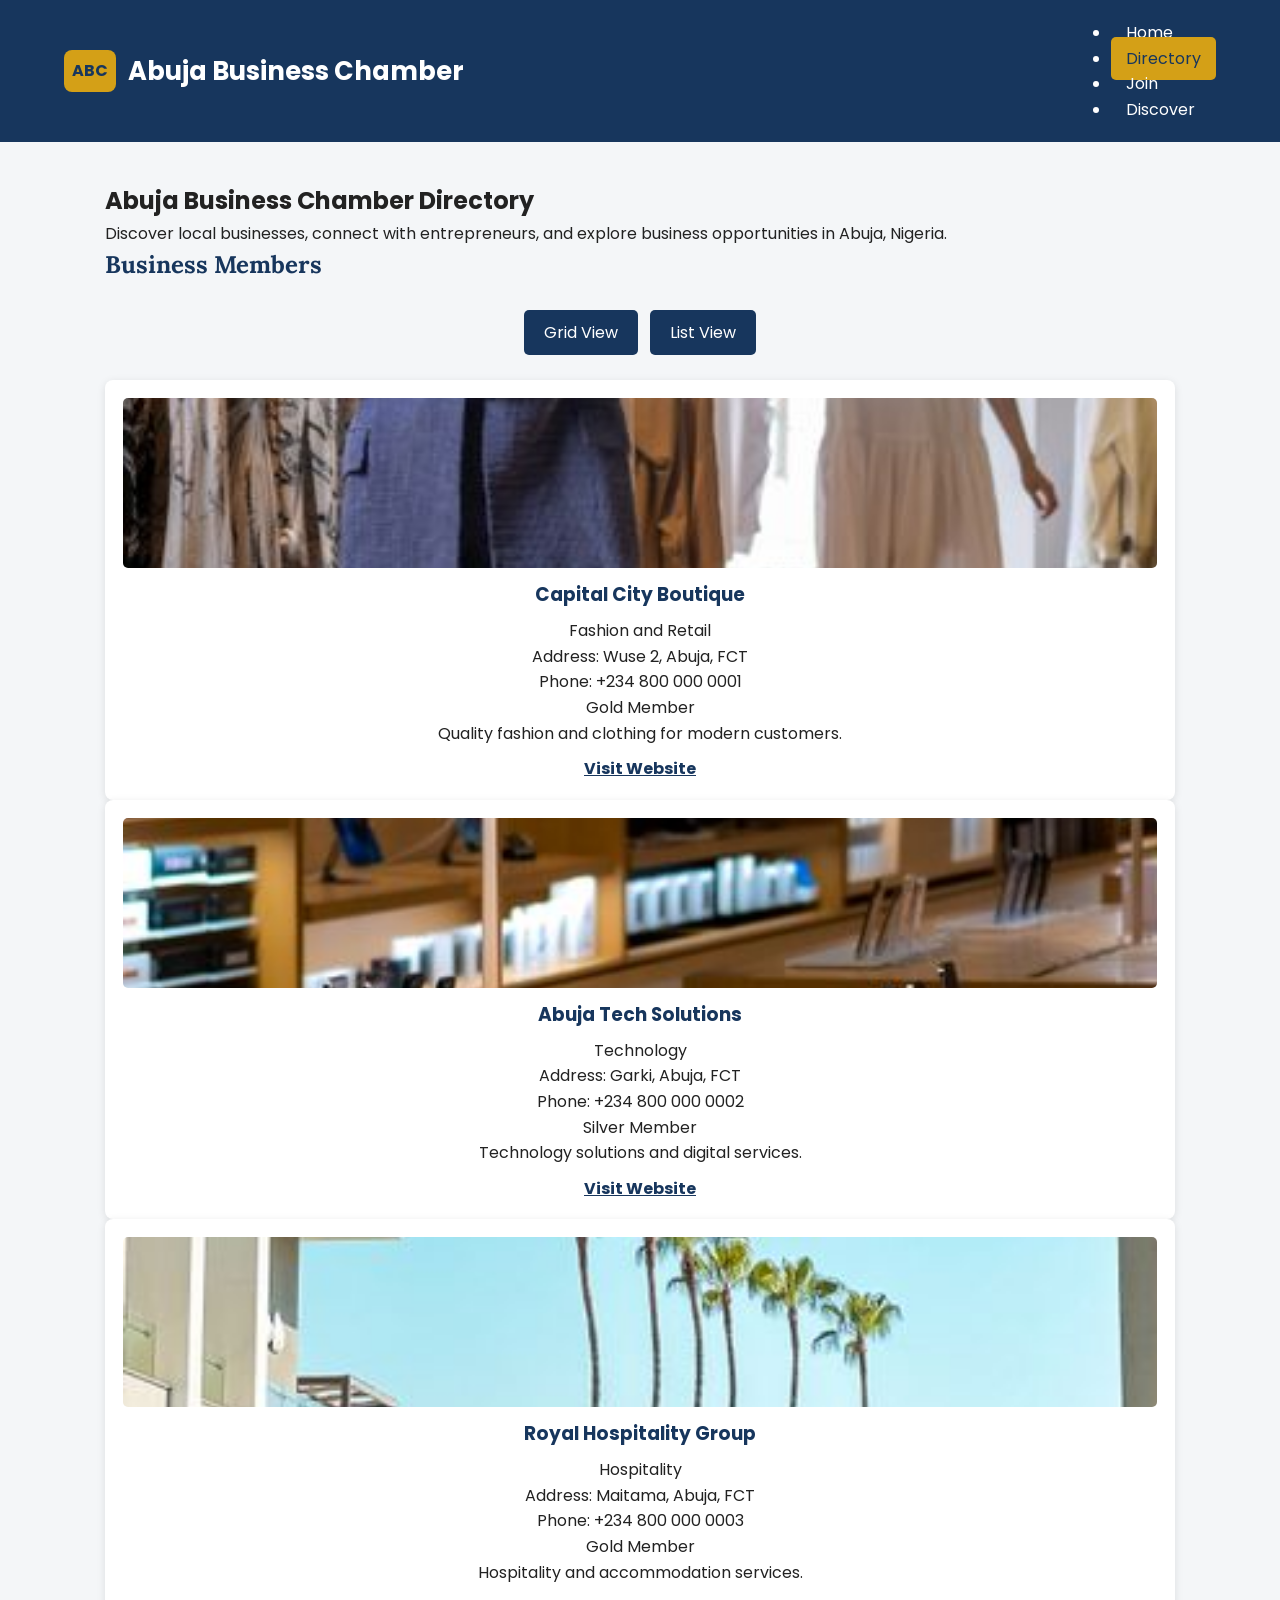
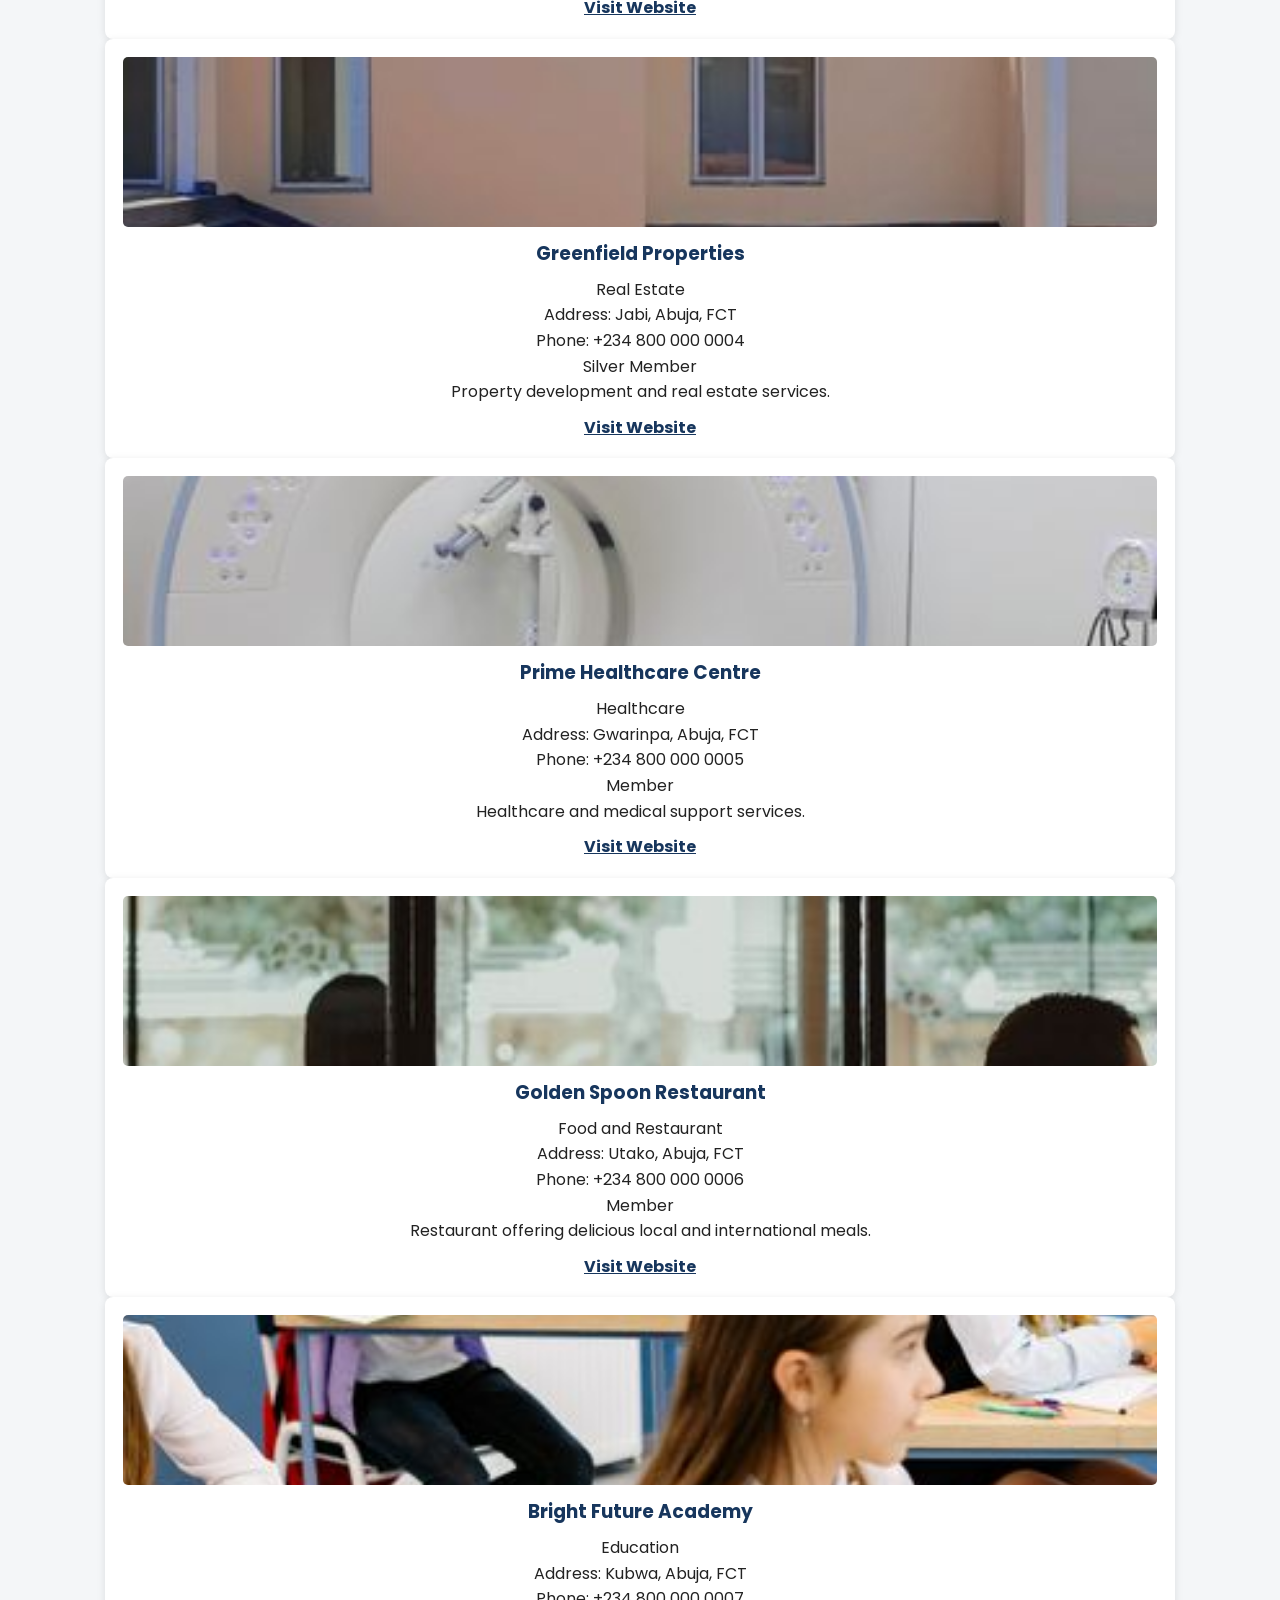
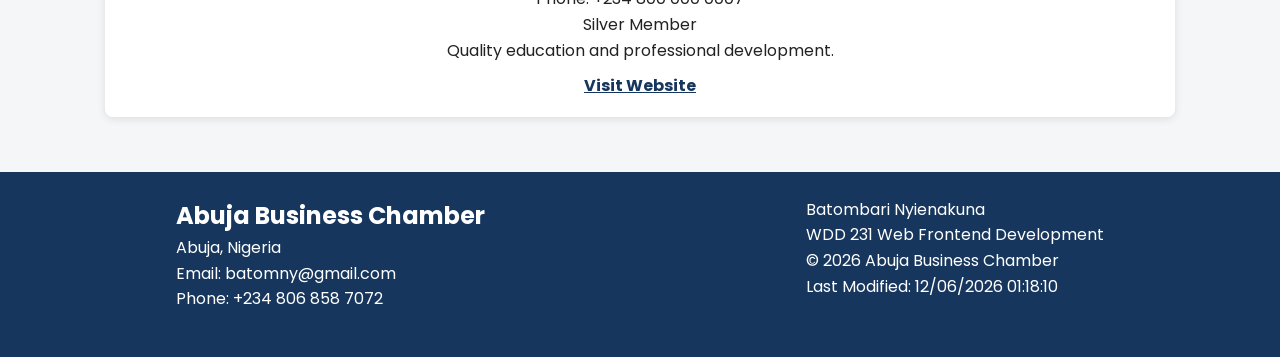
==== chamber/directory.html @ 3b5876cb "html changes" ====
<!DOCTYPE html>
<html lang="en">
<head>
    <meta charset="UTF-8">
    <meta name="viewport" content="width=device-width, initial-scale=1.0">

    <title>Abuja Business Chamber | Business Directory</title>

    <meta name="description" content="Explore the Abuja Business Chamber directory and discover businesses, services, and opportunities in Abuja, Nigeria.">

    <meta name="author" content="Batombari Nyienakuna">

    <!-- Open Graph Metadata -->
    <meta property="og:title" content="Abuja Business Chamber Directory">
    <meta property="og:description" content="Discover businesses and services in Abuja, Nigeria.">
    <meta property="og:image" content="https://batombariSystems.github.io/wdd231/chamber/images/business1.jpg">
    <meta property="og:url" content="https://batombariSystems.github.io/wdd231/chamber/directory.html">
    <meta property="og:type" content="website">

    <!-- Favicon -->
    <link rel="icon" href="images/favicon.svg" type="image/svg+xml">

    <!-- Google Fonts -->
    <link rel="preconnect" href="https://fonts.googleapis.com">
    <link rel="preconnect" href="https://fonts.gstatic.com" crossorigin>
    <link href="https://fonts.googleapis.com/css2?family=Lora:wght@400;600;700&family=Poppins:wght@400;500;600;700&display=swap" rel="stylesheet">

    <!-- CSS Files -->
    <link rel="stylesheet" href="styles/normalize.css">
    <link rel="stylesheet" href="styles/small.css">
    <link rel="stylesheet" href="styles/larger.css">

    <!-- JavaScript -->
    <script src="scripts/directory.js" defer></script>
</head>

<body>

    <header>
        <div class="logo">
            <div class="logo-mark">ABC</div>
            <p>Abuja Business Chamber</p>
        </div>

        <button id="menu-button"
                type="button"
                aria-label="Open navigation menu"
                aria-expanded="false">
            ☰
        </button>

        <nav id="navigation">
            <ul>
                <li><a href="index.html">Home</a></li>
                <li><a href="directory.html" class="active">Directory</a></li>
                <li><a href="join.html">Join</a></li>
                <li><a href="discover.html">Discover</a></li>
            </ul>
        </nav>
    </header>

    <main>

        <!-- Page Heading -->
        <section class="page-heading">
            <h1>Abuja Business Chamber Directory</h1>
            <p>
                Discover local businesses, connect with entrepreneurs,
                and explore business opportunities in Abuja, Nigeria.
            </p>
        </section>

        <!-- Business Directory Section -->
        <section class="directory-section">

            <h2>Business Members</h2>

            <div class="view-buttons">
                <button id="grid-button" type="button" aria-label="Display businesses in grid view">
                    Grid View
                </button>

                <button id="list-button" type="button" aria-label="Display businesses in list view">
                    List View
                </button>
            </div>

            <!-- JavaScript will display business member cards here -->
            <div id="members" class="members-grid"></div>

        </section>

    </main>

    <footer>

        <div class="footer-contact">
            <h2>Abuja Business Chamber</h2>
            <p>Abuja, Nigeria</p>
            <p>Email: batomny@gmail.com</p>
            <p>Phone: +234 806 858 7072</p>
        </div>

        <div class="footer-project">
            <p>Batombari Nyienakuna</p>
            <p>WDD 231 Web Frontend Development</p>
            <p>&copy; <span id="currentyear"></span> Abuja Business Chamber</p>
            <p>Last Modified: <span id="lastmodified"></span></p>
        </div>

    </footer>

</body>
</html>
---- chamber/styles/small.css ----
:root {
    --primary-color: #17365D;
    --secondary-color: #D4A017;
    --background-color: #F4F6F8;
    --text-color: #222222;
}

body {
    font-family: poppins, sans-serif;
    background-color: var(--background-color);
    color: var(--text-color);
    line-height: 1.6;
}

/* Header */
header {
    background-color: var(--primary-color);
    color: white;
    padding: 15px;
}

.logo {
    display: flex;
    align-items: center;
    gap: 12px;
}

.logo-mark {
    background-color: var(--secondary-color);
    color: var(--primary-color);
    font-weight: bold;
    padding: 8px;
    border-radius: 8px;
}

.logo p {
    font-size: 1.2rem;
    font-weight: bold;
}

#menu-button {
    display: block;
    margin: 15px 0 0 auto;
    padding: 8px 14px;
    background: var(--secondary-color);
    border: none;
    cursor: pointer;
    font-size: 1.3rem;
}

nav {
    display: none;
    flex-direction: column;
    gap: 10px;
    margin-top: 15px;
}

nav.show {
    display: flex;
}

nav a {
    color: white;
    text-decoration: none;
    padding: 10px;
}

nav a:hover,
nav a.active {
    background-color: var(--secondary-color);
    color: var(--primary-color);
}

/* Main content */
main {
    max-width: 1100px;
    margin: 25px auto;
    padding: 15px;
}

main h2 {
    color: var(--primary-color);
    margin-bottom: 10px;
    font-family: lora, serif;
}

.view-buttons {
    display: flex;
    justify-content: center;
    gap: 12px;
    margin: 25px 0;
}

.view-buttons button {
    background: var(--primary-color);
    color: white;
    padding: 10px 20px;
    border: none;
    border-radius: 5px;
    cursor: pointer;
}

.view-buttons button:hover {
    background: var(--secondary-color);
    color: var(--primary-color);
}

/* Grid */
.grid-view {
    display: grid;
    grid-template-columns: 1fr;
    gap: 20px;
}

/* Business cards */
.member-card {
    background: white;
    padding: 18px;
    border-radius: 8px;
    box-shadow: 0 2px 8px rgba(0,0,0,0.1);
    text-align: center;
}

.member-card img {
    width: 100%;
    height: 170px;
    object-fit: cover;
    margin-bottom: 12px;
    border-radius: 5px;
}

.member-card h3 {
    color: var(--primary-color);
    margin-bottom: 8px;
}

.member-card a {
    display: inline-block;
    margin-top: 10px;
    color: var(--primary-color);
    font-weight: bold;
}

/* List view */
.list-view {
    display: flex;
    flex-direction: column;
    gap: 12px;
}

.list-view .member-card {
    text-align: left;
    box-shadow: none;
    border-bottom: 1px solid #ccc;
}

.list-view .member-card img {
    display: none;
}

/* Footer */
footer {
    background-color: var(--primary-color);
    color: white;
    padding: 25px 15px;
    text-align: center;
    margin-top: 40px;
}

footer h3 {
    color: var(--secondary-color);
    margin-bottom: 10px;
}

footer div {
    margin-bottom: 20px;
}
---- chamber/styles/larger.css ----
@media screen and (min-width: 700px) {

    header {
        display: flex;
        justify-content: space-between;
        align-items: center;
        padding: 20px 5%;
    }

    .logo {
        align-items: center;
    }

    .logo p {
        font-size: 1.6rem;
    }

    #menu-button {
        display: none;
    }

    nav {
        display: flex;
        flex-direction: row;
        align-items: center;
        gap: 15px;
        margin: 0;
    }

    nav a {
        padding: 10px 15px;
        border-radius: 5px;
    }

    .grid-view {
        grid-template-columns: repeat(3, 1fr);
    }

    .list-view .member-card {
        display: grid;
        grid-template-columns: 1fr 2fr;
        align-items: center;
        gap: 15px;
    }

    .list-view .member-card img {
        display: block;
        width: 120px;
        height: 100px;
    }

    footer {
        display: flex;
        justify-content: space-around;
        text-align: left;
    }
}
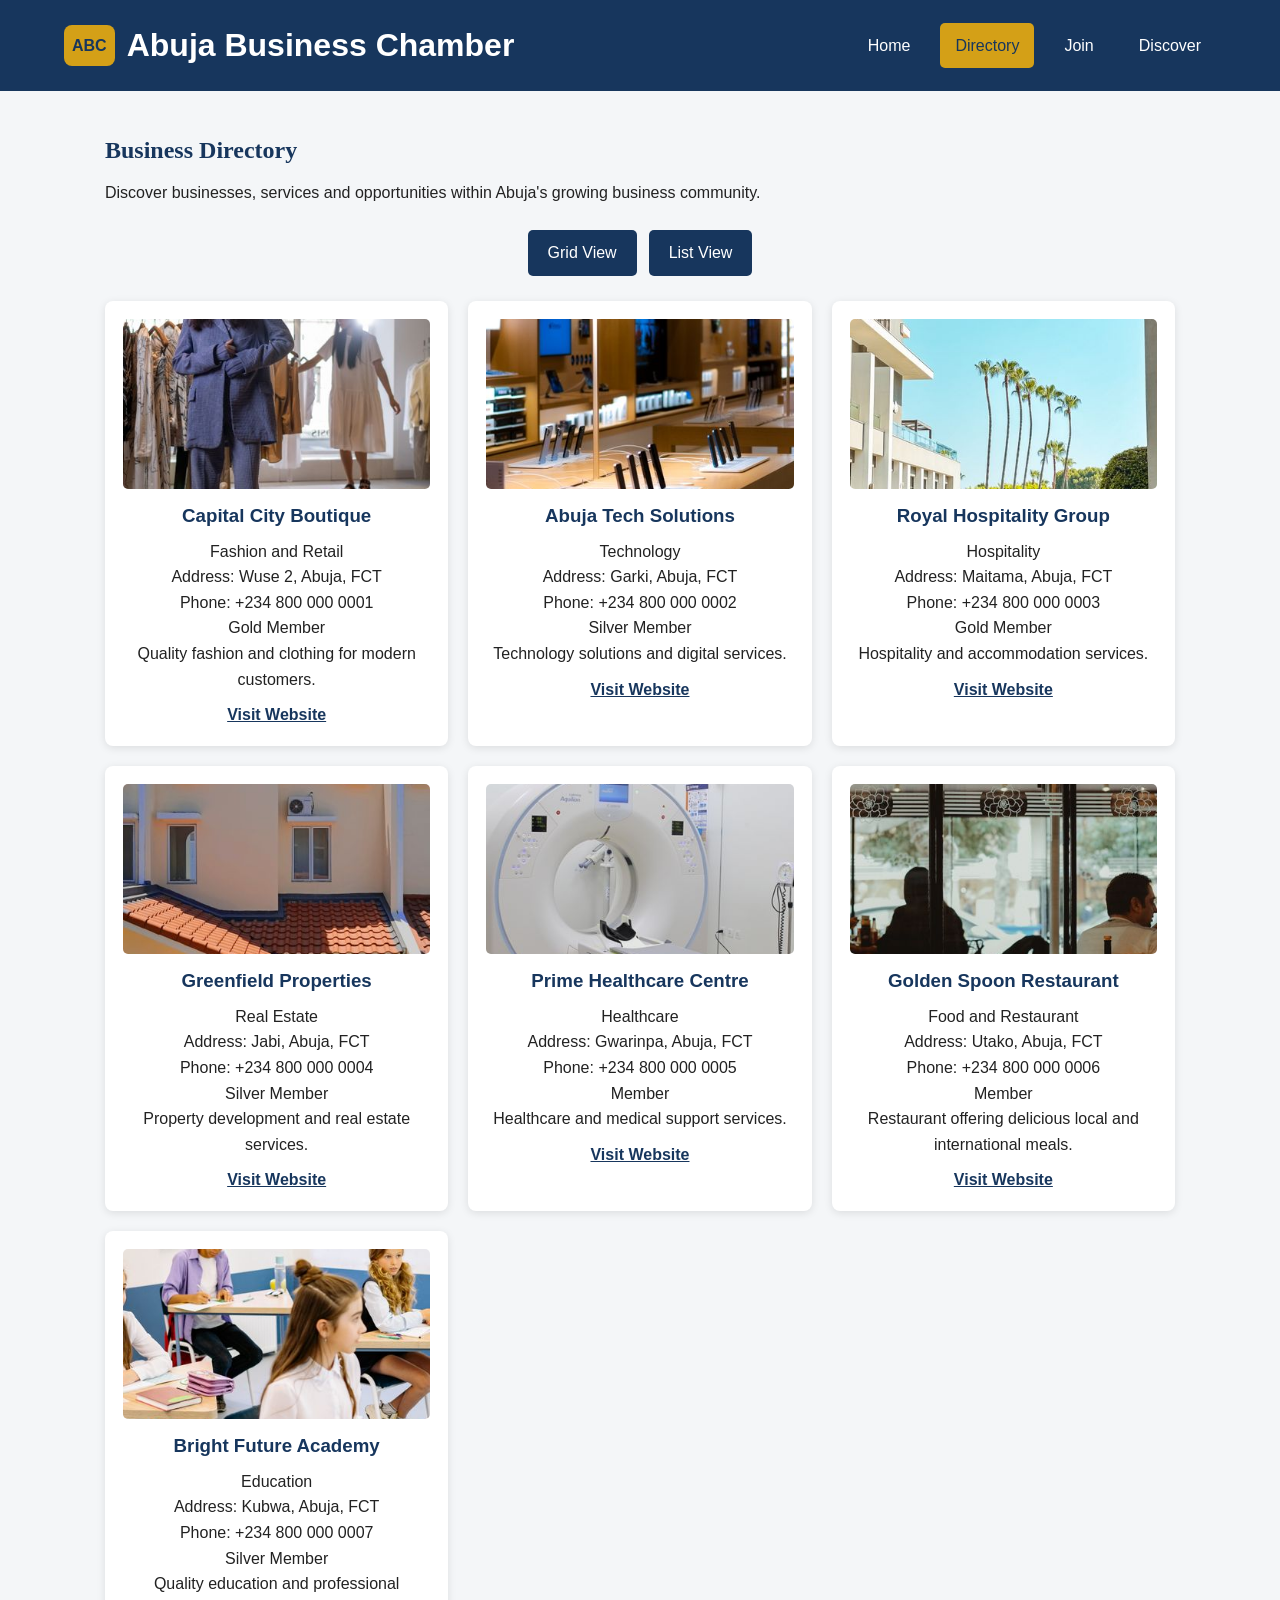
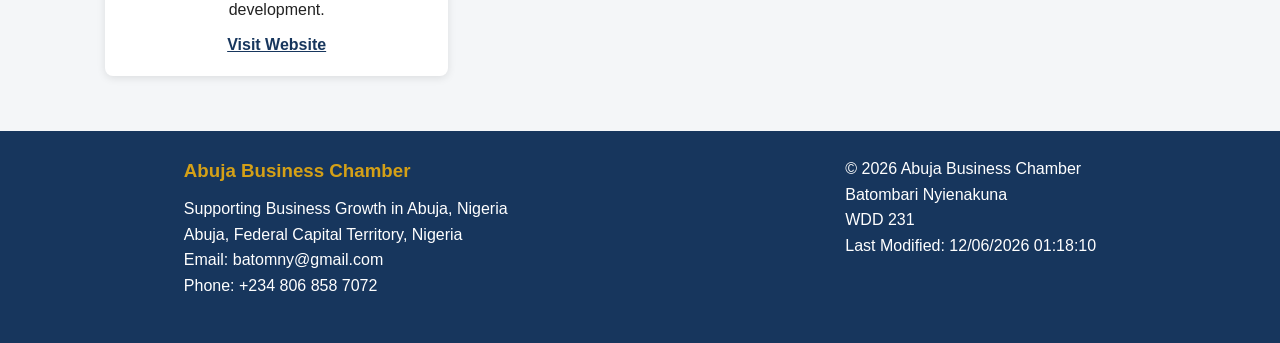
==== commit 85de8f3c: "html" ====
--- a/chamber/directory.html
+++ b/chamber/directory.html
@@ -4,26 +4,21 @@
     <meta charset="UTF-8">
     <meta name="viewport" content="width=device-width, initial-scale=1.0">
 
-    <title>Abuja Business Chamber | Business Directory</title>
-
-    <meta name="description" content="Explore the Abuja Business Chamber directory and discover businesses, services, and opportunities in Abuja, Nigeria.">
+    <meta name="description" content="Explore the Abuja Business Chamber directory. Discover local businesses, services, networking opportunities and business resources in Abuja, Nigeria.">
 
     <meta name="author" content="Batombari Nyienakuna">
 
-    <!-- Open Graph Metadata -->
-    <meta property="og:title" content="Abuja Business Chamber Directory">
-    <meta property="og:description" content="Discover businesses and services in Abuja, Nigeria.">
-    <meta property="og:image" content="https://batombariSystems.github.io/wdd231/chamber/images/business1.jpg">
+    <!-- Social Media Open Graph Metadata -->
+    <meta property="og:title" content="Abuja Business Chamber | Business Directory">
+    <meta property="og:description" content="Discover businesses, services and networking opportunities in Abuja, Nigeria.">
+    <meta property="og:image" content="https://batombariSystems.github.io/wdd231/chamber/images/logo.png">
     <meta property="og:url" content="https://batombariSystems.github.io/wdd231/chamber/directory.html">
     <meta property="og:type" content="website">
 
+    <title>Business Directory | Abuja Business Chamber</title>
+
     <!-- Favicon -->
     <link rel="icon" href="images/favicon.svg" type="image/svg+xml">
-
-    <!-- Google Fonts -->
-    <link rel="preconnect" href="https://fonts.googleapis.com">
-    <link rel="preconnect" href="https://fonts.gstatic.com" crossorigin>
-    <link href="https://fonts.googleapis.com/css2?family=Lora:wght@400;600;700&family=Poppins:wght@400;500;600;700&display=swap" rel="stylesheet">
 
     <!-- CSS Files -->
     <link rel="stylesheet" href="styles/normalize.css">
@@ -36,76 +31,113 @@
 
 <body>
 
+    <!-- Header -->
     <header>
+
         <div class="logo">
             <div class="logo-mark">ABC</div>
-            <p>Abuja Business Chamber</p>
+
+            <h1>Abuja Business Chamber</h1>
         </div>
 
-        <button id="menu-button"
-                type="button"
-                aria-label="Open navigation menu"
-                aria-expanded="false">
+        <!-- Mobile Navigation Button -->
+        <button
+            id="menu-button"
+            aria-label="Open navigation menu"
+            aria-expanded="false">
             ☰
         </button>
 
+        <!-- Main Navigation -->
         <nav id="navigation">
-            <ul>
-                <li><a href="index.html">Home</a></li>
-                <li><a href="directory.html" class="active">Directory</a></li>
-                <li><a href="join.html">Join</a></li>
-                <li><a href="discover.html">Discover</a></li>
-            </ul>
+
+            <a href="index.html">Home</a>
+
+            <a href="directory.html" class="active" aria-current="page">
+                Directory
+            </a>
+
+            <a href="join.html">Join</a>
+
+            <a href="discover.html">Discover</a>
+
         </nav>
+
     </header>
 
+    <!-- Main Content -->
     <main>
 
-        <!-- Page Heading -->
         <section class="page-heading">
-            <h1>Abuja Business Chamber Directory</h1>
+
+            <h2>Business Directory</h2>
+
             <p>
-                Discover local businesses, connect with entrepreneurs,
-                and explore business opportunities in Abuja, Nigeria.
+                Discover businesses, services and opportunities
+                within Abuja's growing business community.
             </p>
+
         </section>
 
-        <!-- Business Directory Section -->
+        <!-- View Selection -->
         <section class="directory-section">
 
-            <h2>Business Members</h2>
+            <div class="view-buttons">
 
-            <div class="view-buttons">
-                <button id="grid-button" type="button" aria-label="Display businesses in grid view">
+                <button id="grid-button" type="button">
                     Grid View
                 </button>
 
-                <button id="list-button" type="button" aria-label="Display businesses in list view">
+                <button id="list-button" type="button">
                     List View
                 </button>
+
             </div>
 
-            <!-- JavaScript will display business member cards here -->
-            <div id="members" class="members-grid"></div>
+            <!-- Business Members Loaded from JSON -->
+            <section id="members" class="grid-view" aria-label="Chamber business members">
+
+                <p>Loading business members...</p>
+
+            </section>
 
         </section>
 
     </main>
 
+    <!-- Footer -->
     <footer>
 
         <div class="footer-contact">
-            <h2>Abuja Business Chamber</h2>
-            <p>Abuja, Nigeria</p>
+
+            <h3>Abuja Business Chamber</h3>
+
+            <p>Supporting Business Growth in Abuja, Nigeria</p>
+
+            <p>Abuja, Federal Capital Territory, Nigeria</p>
+
             <p>Email: batomny@gmail.com</p>
+
             <p>Phone: +234 806 858 7072</p>
+
         </div>
 
-        <div class="footer-project">
+        <div class="footer-development">
+
+            <p>
+                &copy; <span id="currentyear"></span>
+                Abuja Business Chamber
+            </p>
+
             <p>Batombari Nyienakuna</p>
-            <p>WDD 231 Web Frontend Development</p>
-            <p>&copy; <span id="currentyear"></span> Abuja Business Chamber</p>
-            <p>Last Modified: <span id="lastmodified"></span></p>
+
+            <p>WDD 231</p>
+
+            <p>
+                Last Modified:
+                <span id="lastmodified"></span>
+            </p>
+
         </div>
 
     </footer>
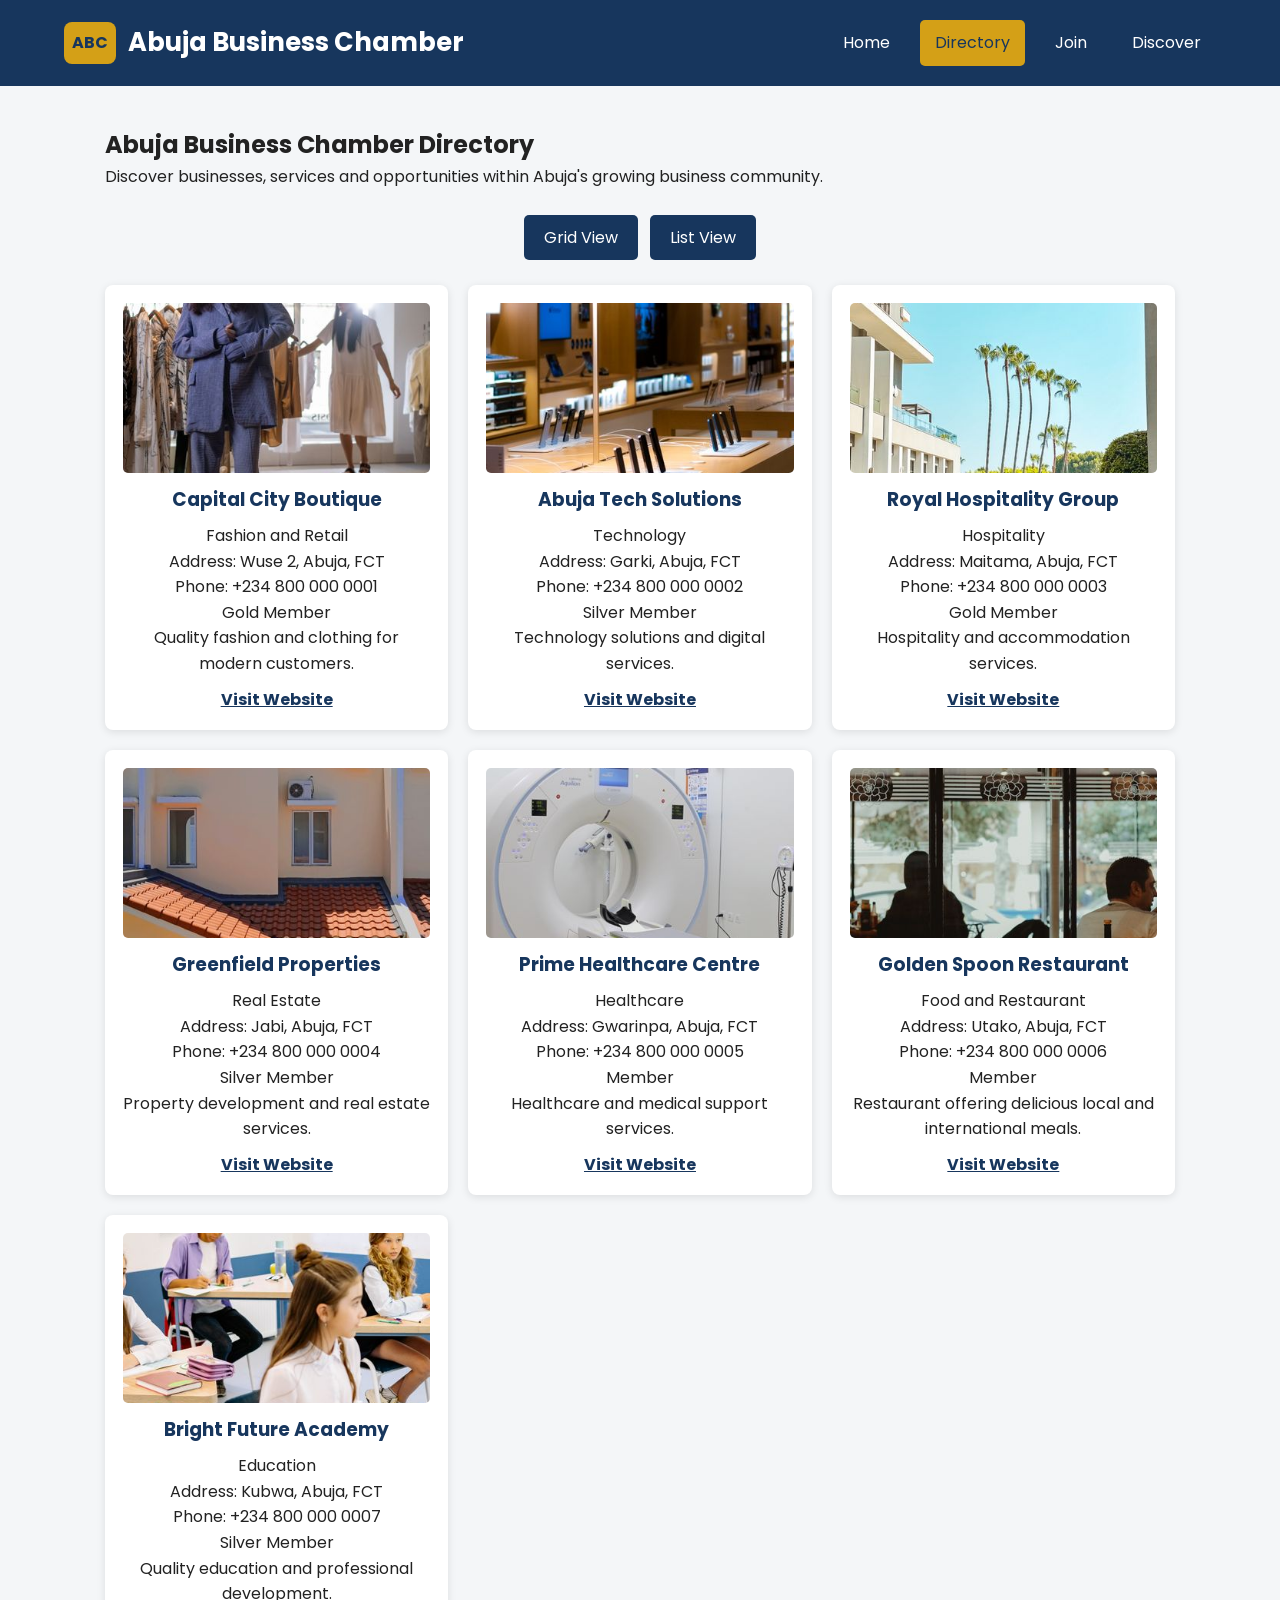
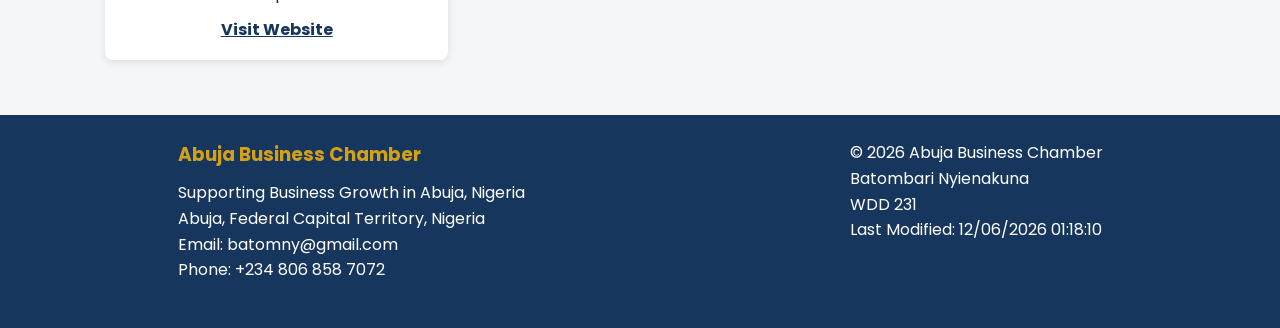
==== commit 01bc1280: "html" ====
--- a/chamber/directory.html
+++ b/chamber/directory.html
@@ -6,19 +6,25 @@
 
     <meta name="description" content="Explore the Abuja Business Chamber directory. Discover local businesses, services, networking opportunities and business resources in Abuja, Nigeria.">
 
-    <meta name="author" content="Batombari Nyienakuna">
+    <meta name="author" content="Your Full Name">
 
-    <!-- Social Media Open Graph Metadata -->
+    <!-- Social Media Metadata -->
     <meta property="og:title" content="Abuja Business Chamber | Business Directory">
     <meta property="og:description" content="Discover businesses, services and networking opportunities in Abuja, Nigeria.">
-    <meta property="og:image" content="https://batombariSystems.github.io/wdd231/chamber/images/logo.png">
+    <meta property="og:image" content="https://batombariSystems.github.io/wdd231/chamber/images/business1.jpg">
     <meta property="og:url" content="https://batombariSystems.github.io/wdd231/chamber/directory.html">
     <meta property="og:type" content="website">
 
-    <title>Business Directory | Abuja Business Chamber</title>
+    <title>Abuja Business Chamber Directory</title>
 
     <!-- Favicon -->
     <link rel="icon" href="images/favicon.svg" type="image/svg+xml">
+
+    <!-- Google Fonts -->
+    <link rel="preconnect" href="https://fonts.googleapis.com">
+    <link rel="preconnect" href="https://fonts.gstatic.com" crossorigin>
+
+    <link href="https://fonts.googleapis.com/css2?family=Lora:wght@400;700&family=Poppins:wght@400;500;600;700&display=swap" rel="stylesheet">
 
     <!-- CSS Files -->
     <link rel="stylesheet" href="styles/normalize.css">
@@ -36,24 +42,26 @@
 
         <div class="logo">
             <div class="logo-mark">ABC</div>
-
-            <h1>Abuja Business Chamber</h1>
+            <p>Abuja Business Chamber</p>
         </div>
 
         <!-- Mobile Navigation Button -->
         <button
             id="menu-button"
             aria-label="Open navigation menu"
-            aria-expanded="false">
+            aria-expanded="false"
+            type="button">
             ☰
         </button>
 
-        <!-- Main Navigation -->
+        <!-- Navigation -->
         <nav id="navigation">
 
             <a href="index.html">Home</a>
 
-            <a href="directory.html" class="active" aria-current="page">
+            <a href="directory.html"
+               class="active"
+               aria-current="page">
                 Directory
             </a>
 
@@ -70,7 +78,7 @@
 
         <section class="page-heading">
 
-            <h2>Business Directory</h2>
+            <h1>Abuja Business Chamber Directory</h1>
 
             <p>
                 Discover businesses, services and opportunities
@@ -79,7 +87,7 @@
 
         </section>
 
-        <!-- View Selection -->
+        <!-- Directory Section -->
         <section class="directory-section">
 
             <div class="view-buttons">
@@ -95,7 +103,10 @@
             </div>
 
             <!-- Business Members Loaded from JSON -->
-            <section id="members" class="grid-view" aria-label="Chamber business members">
+            <section
+                id="members"
+                class="grid-view"
+                aria-label="Chamber business members">
 
                 <p>Loading business members...</p>
 
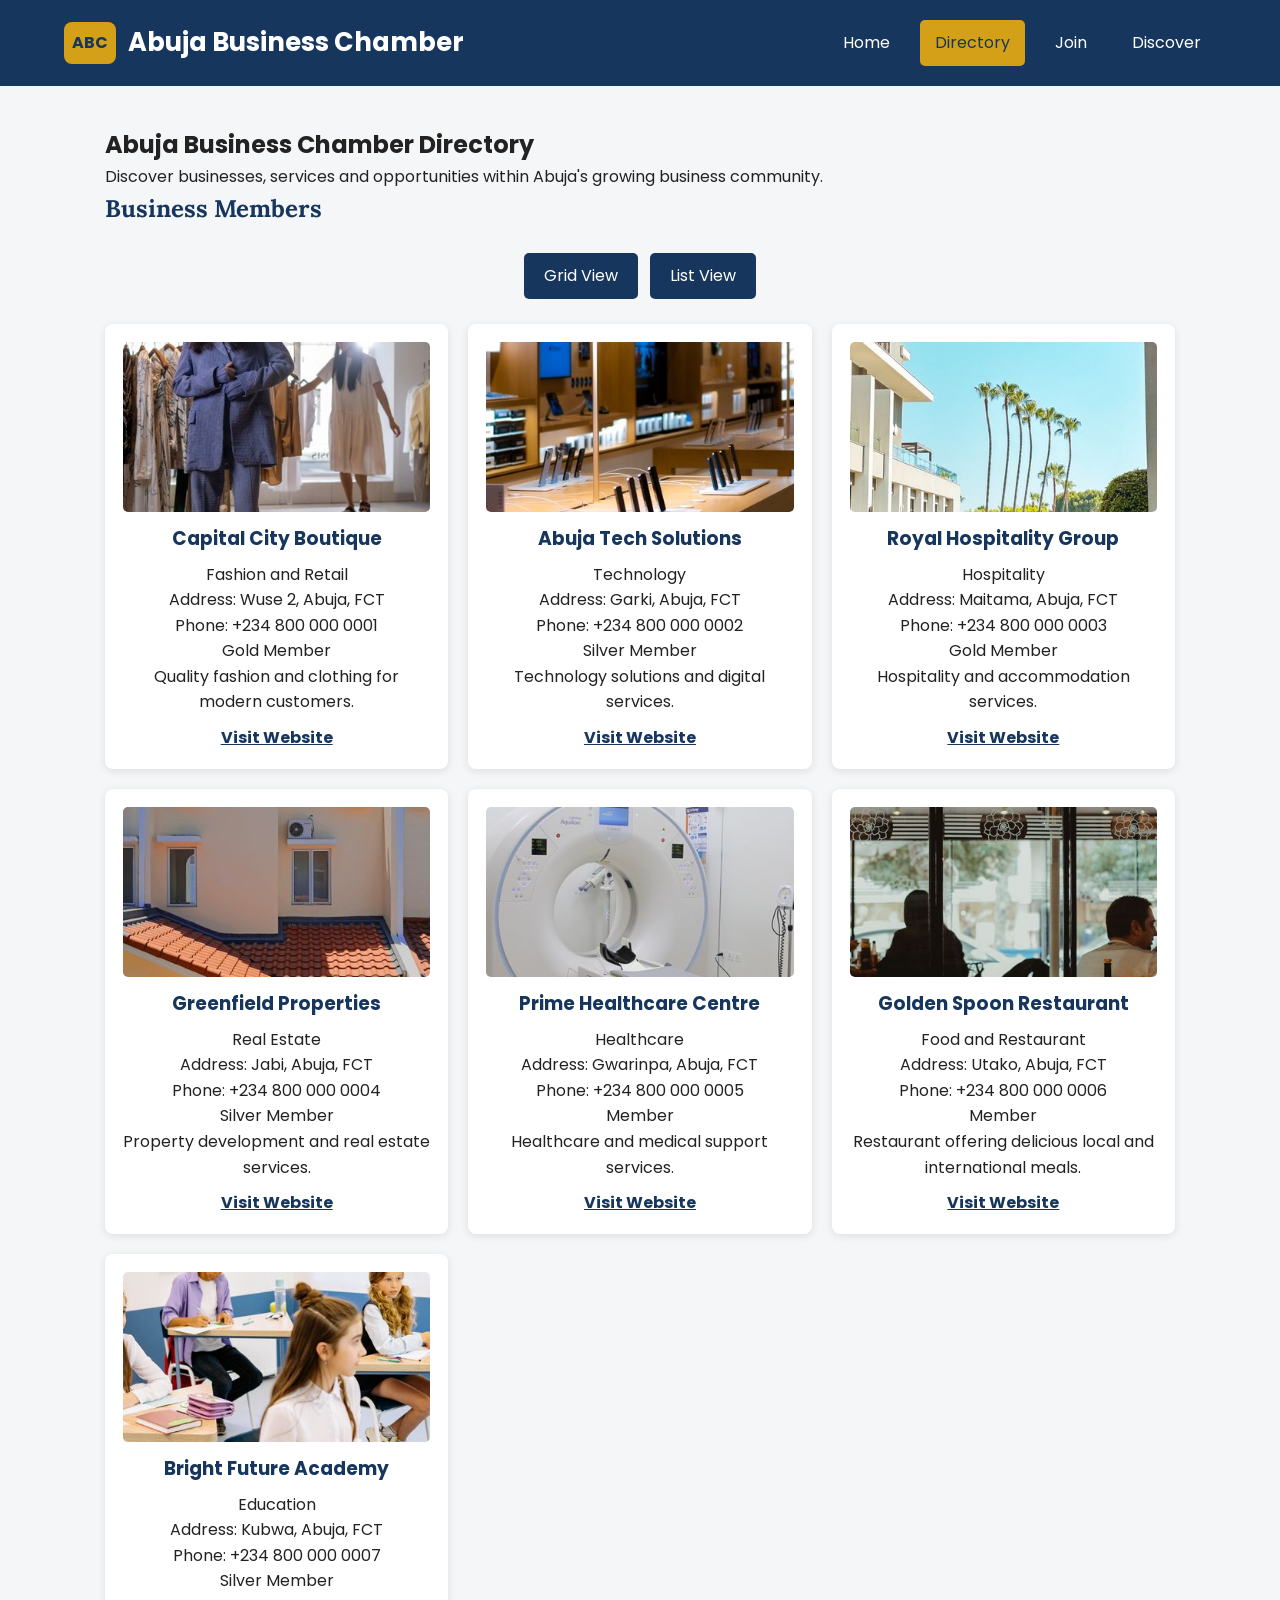
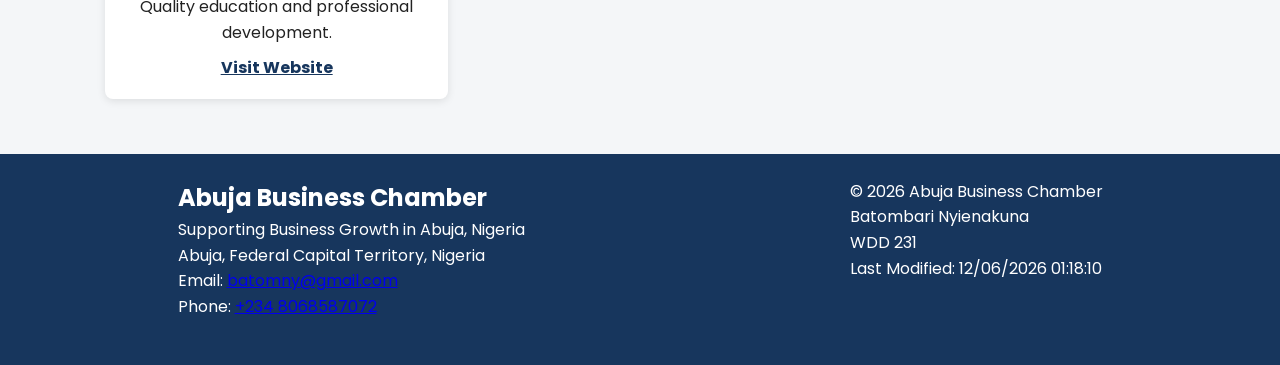
==== commit a623ec8d: "edited" ====
--- a/chamber/directory.html
+++ b/chamber/directory.html
@@ -6,7 +6,7 @@
 
     <meta name="description" content="Explore the Abuja Business Chamber directory. Discover local businesses, services, networking opportunities and business resources in Abuja, Nigeria.">
 
-    <meta name="author" content="Your Full Name">
+    <meta name="author" content="Batombari Nyienakuna">
 
     <!-- Social Media Metadata -->
     <meta property="og:title" content="Abuja Business Chamber | Business Directory">
@@ -76,6 +76,7 @@
     <!-- Main Content -->
     <main>
 
+        <!-- Page Heading -->
         <section class="page-heading">
 
             <h1>Abuja Business Chamber Directory</h1>
@@ -90,6 +91,8 @@
         <!-- Directory Section -->
         <section class="directory-section">
 
+            <h2>Business Members</h2>
+
             <div class="view-buttons">
 
                 <button id="grid-button" type="button">
@@ -103,14 +106,13 @@
             </div>
 
             <!-- Business Members Loaded from JSON -->
-            <section
+            <div
                 id="members"
-                class="grid-view"
-                aria-label="Chamber business members">
+                class="grid-view">
 
                 <p>Loading business members...</p>
 
-            </section>
+            </div>
 
         </section>
 
@@ -121,15 +123,21 @@
 
         <div class="footer-contact">
 
-            <h3>Abuja Business Chamber</h3>
+            <h2>Abuja Business Chamber</h2>
 
             <p>Supporting Business Growth in Abuja, Nigeria</p>
 
             <p>Abuja, Federal Capital Territory, Nigeria</p>
 
-            <p>Email: batomny@gmail.com</p>
+            <p>
+                Email:
+                <a href="mailto:batomny@gmail.com">batomny@gmail.com</a>
+            </p>
 
-            <p>Phone: +234 806 858 7072</p>
+            <p>
+                Phone:
+                <a href="tel:+2348068587072">+234 8068587072</a>
+            </p>
 
         </div>
 
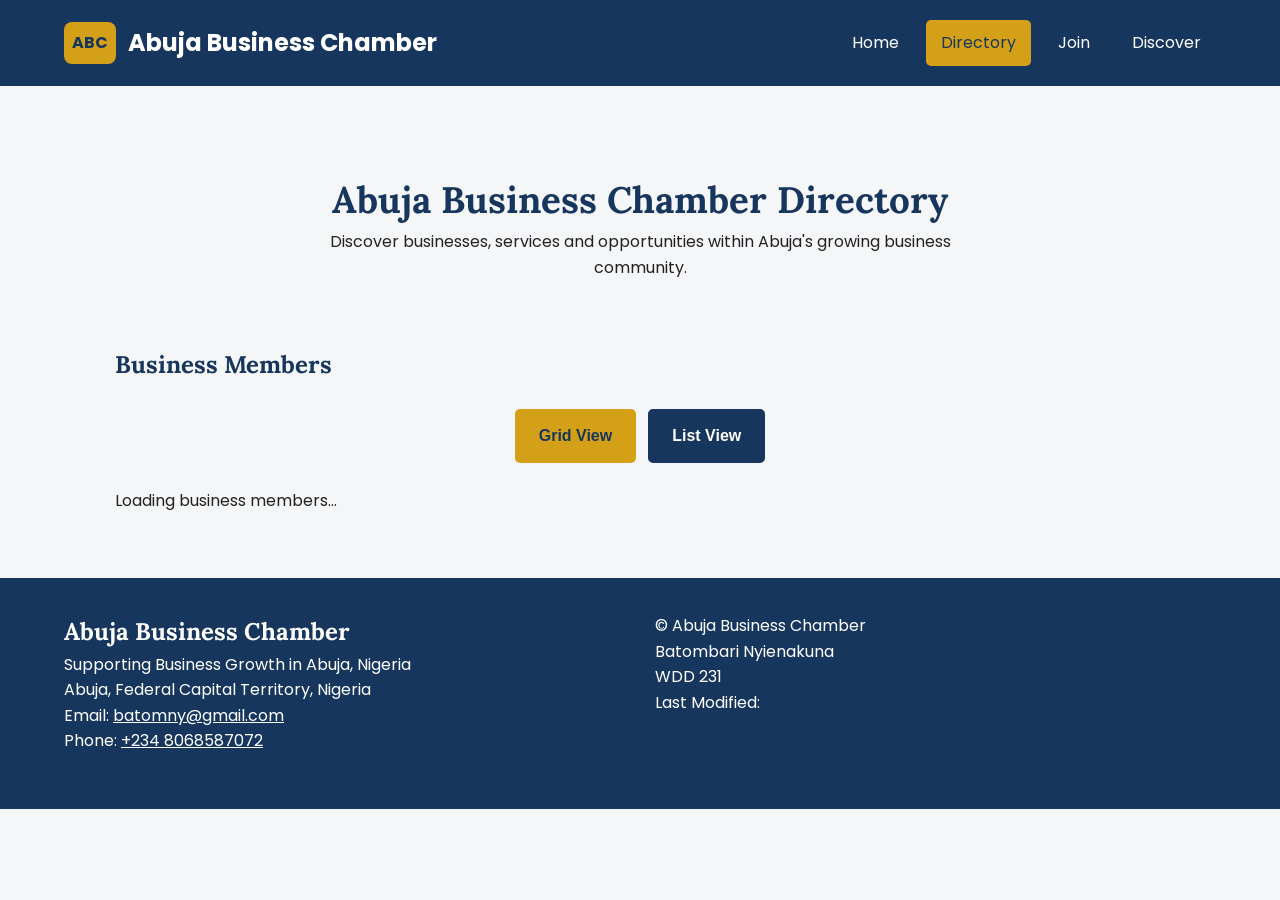
==== commit e90167b0: "corrected version" ====
--- a/chamber/directory.html
+++ b/chamber/directory.html
@@ -50,12 +50,13 @@
             id="menu-button"
             aria-label="Open navigation menu"
             aria-expanded="false"
+            aria-controls="navigation"
             type="button">
             ☰
         </button>
 
         <!-- Navigation -->
-        <nav id="navigation">
+        <nav id="navigation" aria-label="Main navigation">
 
             <a href="index.html">Home</a>
 
@@ -93,13 +94,22 @@
 
             <h2>Business Members</h2>
 
-            <div class="view-buttons">
+            <!-- Grid and List View Controls -->
+            <div class="view-buttons"
+                 role="group"
+                 aria-label="Choose directory layout">
 
-                <button id="grid-button" type="button">
+                <button
+                    id="grid-button"
+                    type="button"
+                    aria-pressed="true">
                     Grid View
                 </button>
 
-                <button id="list-button" type="button">
+                <button
+                    id="list-button"
+                    type="button"
+                    aria-pressed="false">
                     List View
                 </button>
 
@@ -108,7 +118,8 @@
             <!-- Business Members Loaded from JSON -->
             <div
                 id="members"
-                class="grid-view">
+                class="grid-view"
+                aria-live="polite">
 
                 <p>Loading business members...</p>
 
@@ -131,12 +142,16 @@
 
             <p>
                 Email:
-                <a href="mailto:batomny@gmail.com">batomny@gmail.com</a>
+                <a href="mailto:batomny@gmail.com">
+                    batomny@gmail.com
+                </a>
             </p>
 
             <p>
                 Phone:
-                <a href="tel:+2348068587072">+234 8068587072</a>
+                <a href="tel:+2348068587072">
+                    +234 8068587072
+                </a>
             </p>
 
         </div>
--- a/chamber/styles/small.css
+++ b/chamber/styles/small.css
@@ -3,10 +3,16 @@
     --secondary-color: #D4A017;
     --background-color: #F4F6F8;
     --text-color: #222222;
+    --white: #FFFFFF;
+}
+
+* {
+    box-sizing: border-box;
 }
 
 body {
-    font-family: poppins, sans-serif;
+    margin: 0;
+    font-family: "Poppins", sans-serif;
     background-color: var(--background-color);
     color: var(--text-color);
     line-height: 1.6;
@@ -15,7 +21,7 @@
 /* Header */
 header {
     background-color: var(--primary-color);
-    color: white;
+    color: var(--white);
     padding: 15px;
 }
 
@@ -34,16 +40,18 @@
 }
 
 .logo p {
-    font-size: 1.2rem;
+    font-size: 1.1rem;
     font-weight: bold;
 }
 
 #menu-button {
     display: block;
     margin: 15px 0 0 auto;
-    padding: 8px 14px;
+    padding: 10px 15px;
     background: var(--secondary-color);
+    color: var(--primary-color);
     border: none;
+    border-radius: 5px;
     cursor: pointer;
     font-size: 1.3rem;
 }
@@ -60,9 +68,10 @@
 }
 
 nav a {
-    color: white;
+    color: var(--white);
     text-decoration: none;
     padding: 10px;
+    border-radius: 5px;
 }
 
 nav a:hover,
@@ -71,41 +80,74 @@
     color: var(--primary-color);
 }
 
+/* Keyboard accessibility */
+button:focus-visible,
+a:focus-visible {
+    outline: 3px solid var(--secondary-color);
+    outline-offset: 3px;
+}
+
 /* Main content */
 main {
+    width: 100%;
     max-width: 1100px;
     margin: 25px auto;
     padding: 15px;
 }
 
+/* Page heading */
+.page-heading {
+    text-align: center;
+    padding: 25px 10px;
+    margin-bottom: 30px;
+}
+
+.page-heading h1 {
+    color: var(--primary-color);
+    font-family: "Lora", serif;
+    font-size: 1.8rem;
+}
+
+.page-heading p {
+    max-width: 650px;
+    margin: 0 auto;
+}
+
+/* Section headings */
 main h2 {
     color: var(--primary-color);
-    margin-bottom: 10px;
-    font-family: lora, serif;
-}
-
+    margin-bottom: 15px;
+    font-family: "Lora", serif;
+}
+
+/* View buttons */
 .view-buttons {
     display: flex;
     justify-content: center;
+    flex-wrap: wrap;
     gap: 12px;
     margin: 25px 0;
 }
 
 .view-buttons button {
-    background: var(--primary-color);
-    color: white;
-    padding: 10px 20px;
-    border: none;
+    background-color: var(--primary-color);
+    color: var(--white);
+    padding: 12px 22px;
+    border: 2px solid var(--primary-color);
     border-radius: 5px;
     cursor: pointer;
-}
-
-.view-buttons button:hover {
-    background: var(--secondary-color);
-    color: var(--primary-color);
-}
-
-/* Grid */
+    font-weight: 600;
+    transition: background-color 0.2s ease;
+}
+
+.view-buttons button:hover,
+.view-buttons button[aria-pressed="true"] {
+    background-color: var(--secondary-color);
+    color: var(--primary-color);
+    border-color: var(--secondary-color);
+}
+
+/* Grid view */
 .grid-view {
     display: grid;
     grid-template-columns: 1fr;
@@ -114,16 +156,17 @@
 
 /* Business cards */
 .member-card {
-    background: white;
+    background-color: var(--white);
     padding: 18px;
     border-radius: 8px;
-    box-shadow: 0 2px 8px rgba(0,0,0,0.1);
+    box-shadow: 0 2px 8px rgba(0, 0, 0, 0.1);
     text-align: center;
+    overflow-wrap: anywhere;
 }
 
 .member-card img {
     width: 100%;
-    height: 170px;
+    height: 180px;
     object-fit: cover;
     margin-bottom: 12px;
     border-radius: 5px;
@@ -132,6 +175,11 @@
 .member-card h3 {
     color: var(--primary-color);
     margin-bottom: 8px;
+    font-family: "Lora", serif;
+}
+
+.member-card p {
+    margin: 8px 0;
 }
 
 .member-card a {
@@ -145,31 +193,42 @@
 .list-view {
     display: flex;
     flex-direction: column;
+    gap: 15px;
+}
+
+.list-view .member-card {
+    display: grid;
+    grid-template-columns: 90px minmax(0, 1fr);
+    align-items: center;
     gap: 12px;
-}
-
-.list-view .member-card {
     text-align: left;
     box-shadow: none;
-    border-bottom: 1px solid #ccc;
+    border-bottom: 1px solid #CCCCCC;
 }
 
 .list-view .member-card img {
-    display: none;
+    width: 90px;
+    height: 90px;
+    grid-row: span 8;
+    object-fit: cover;
 }
 
 /* Footer */
 footer {
     background-color: var(--primary-color);
-    color: white;
+    color: var(--white);
     padding: 25px 15px;
     text-align: center;
     margin-top: 40px;
 }
 
-footer h3 {
-    color: var(--secondary-color);
-    margin-bottom: 10px;
+footer h2 {
+    color: var(--white);
+    font-family: "Lora", serif;
+}
+
+footer a {
+    color: var(--white);
 }
 
 footer div {
--- a/chamber/styles/larger.css
+++ b/chamber/styles/larger.css
@@ -1,5 +1,6 @@
 @media screen and (min-width: 700px) {
 
+    /* Header */
     header {
         display: flex;
         justify-content: space-between;
@@ -12,18 +13,19 @@
     }
 
     .logo p {
-        font-size: 1.6rem;
+        font-size: 1.5rem;
     }
 
     #menu-button {
         display: none;
     }
 
+    /* Desktop navigation */
     nav {
         display: flex;
         flex-direction: row;
         align-items: center;
-        gap: 15px;
+        gap: 12px;
         margin: 0;
     }
 
@@ -32,27 +34,52 @@
         border-radius: 5px;
     }
 
-    .grid-view {
-        grid-template-columns: repeat(3, 1fr);
+    /* Main content */
+    main {
+        padding: 25px;
     }
 
+    .page-heading {
+        padding: 35px 15px;
+    }
+
+    .page-heading h1 {
+        font-size: 2.3rem;
+    }
+
+    /* Responsive grid */
+    .grid-view {
+        grid-template-columns: repeat(
+            auto-fit,
+            minmax(250px, 1fr)
+        );
+        gap: 25px;
+    }
+
+    /* List view */
     .list-view .member-card {
-        display: grid;
-        grid-template-columns: 1fr 2fr;
-        align-items: center;
-        gap: 15px;
+        grid-template-columns: 140px minmax(0, 1fr);
+        gap: 20px;
+        padding: 20px;
     }
 
     .list-view .member-card img {
-        display: block;
-        width: 120px;
-        height: 100px;
+        width: 140px;
+        height: 120px;
     }
 
+    /* Footer */
     footer {
         display: flex;
         justify-content: space-around;
+        align-items: flex-start;
         text-align: left;
+        padding: 35px 5%;
+        gap: 30px;
+    }
+
+    footer div {
+        flex: 1;
     }
 }
 
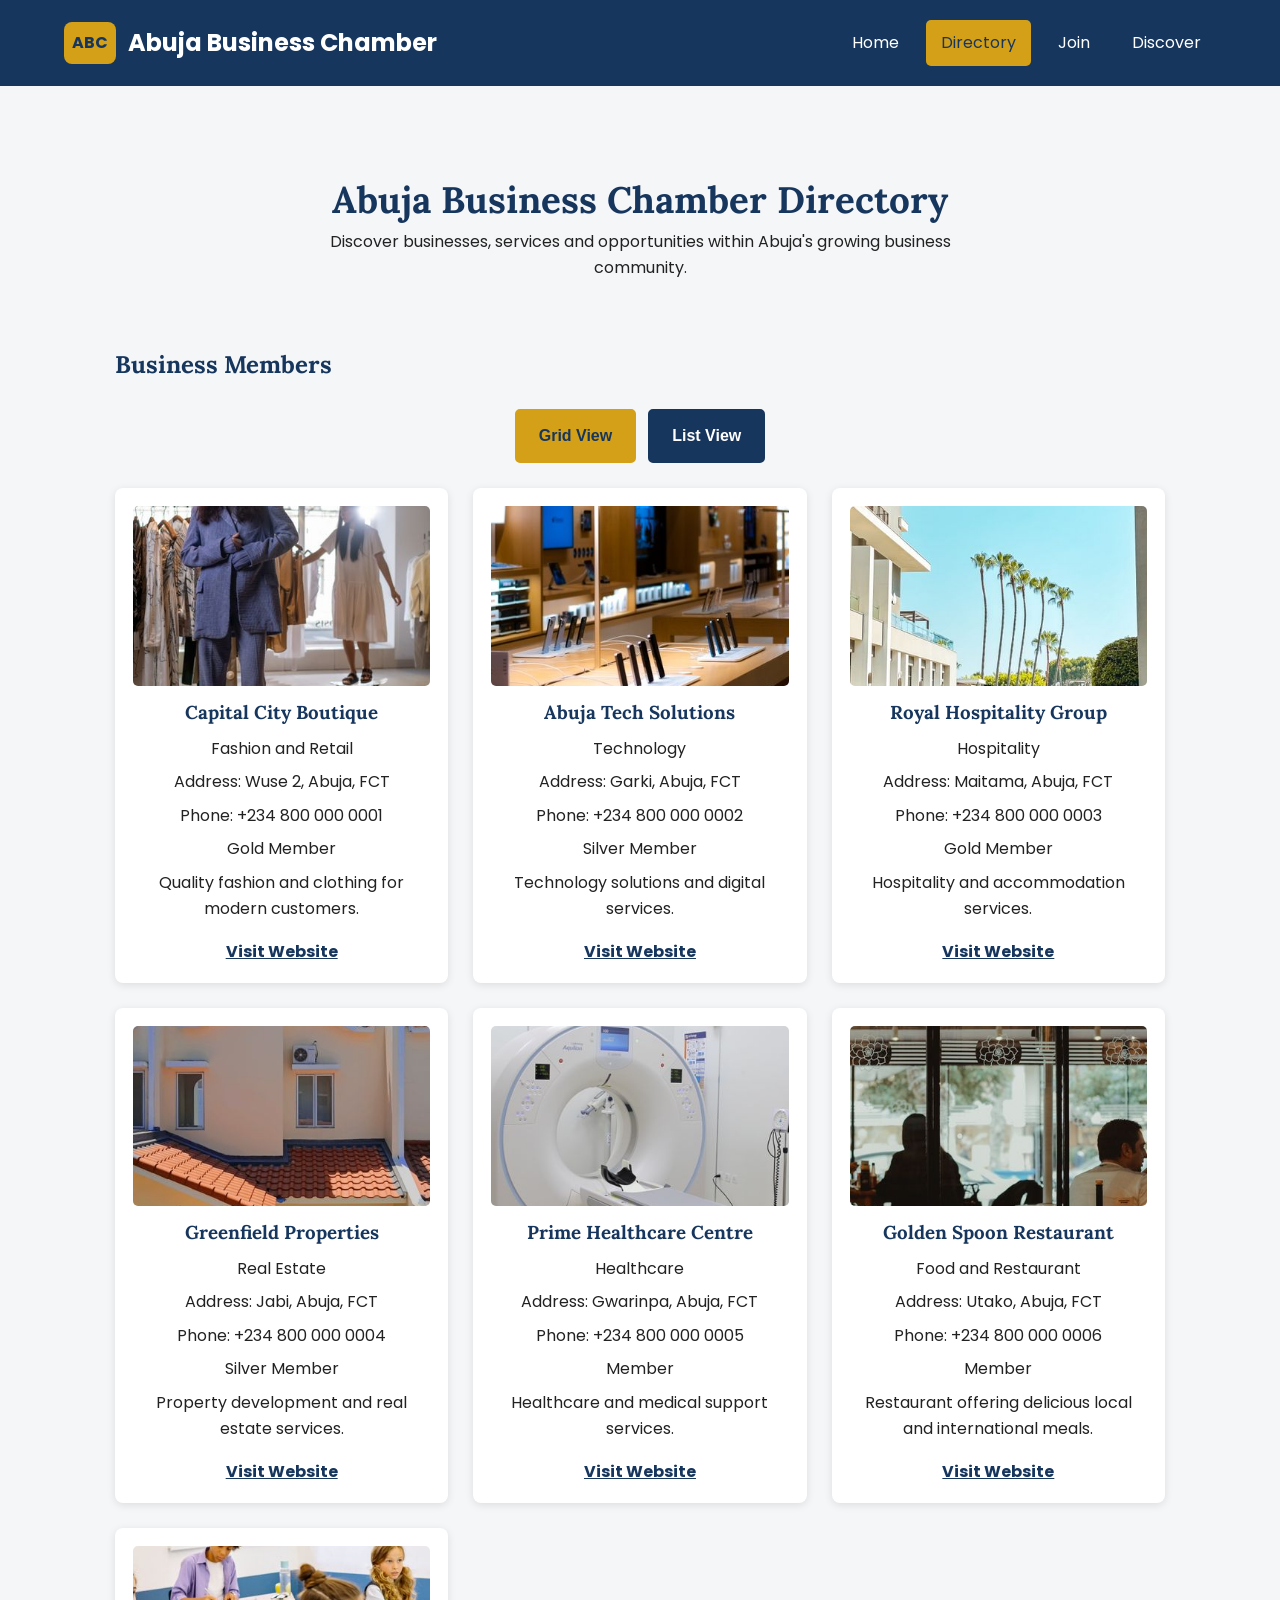
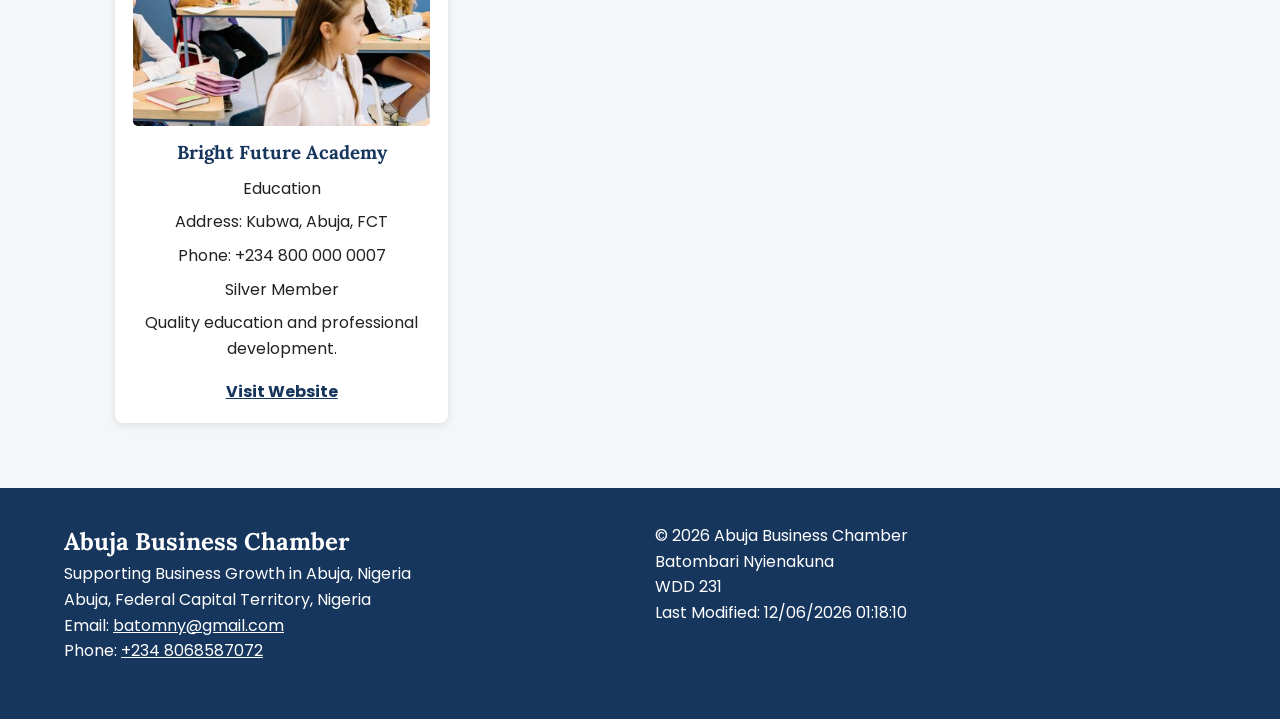
==== commit 1d137723: "corrected" ====
--- a/chamber/directory.html
+++ b/chamber/directory.html
@@ -1,3 +1,4 @@
+
 <!DOCTYPE html>
 <html lang="en">
 <head>
@@ -39,7 +40,6 @@
 
     <!-- Header -->
     <header>
-
         <div class="logo">
             <div class="logo-mark">ABC</div>
             <p>Abuja Business Chamber</p>
@@ -57,36 +57,29 @@
 
         <!-- Navigation -->
         <nav id="navigation" aria-label="Main navigation">
-
             <a href="index.html">Home</a>
 
-            <a href="directory.html"
-               class="active"
-               aria-current="page">
+            <a href="directory.html" class="active" aria-current="page">
                 Directory
             </a>
 
             <a href="join.html">Join</a>
 
             <a href="discover.html">Discover</a>
-
         </nav>
-
     </header>
 
     <!-- Main Content -->
     <main>
 
-        <!-- Page Heading -->
+        <!-- Main Page Heading -->
         <section class="page-heading">
-
             <h1>Abuja Business Chamber Directory</h1>
 
             <p>
                 Discover businesses, services and opportunities
                 within Abuja's growing business community.
             </p>
-
         </section>
 
         <!-- Directory Section -->
@@ -112,7 +105,6 @@
                     aria-pressed="false">
                     List View
                 </button>
-
             </div>
 
             <!-- Business Members Loaded from JSON -->
@@ -124,7 +116,6 @@
                 <p>Loading business members...</p>
 
             </div>
-
         </section>
 
     </main>
@@ -133,7 +124,6 @@
     <footer>
 
         <div class="footer-contact">
-
             <h2>Abuja Business Chamber</h2>
 
             <p>Supporting Business Growth in Abuja, Nigeria</p>
@@ -153,11 +143,9 @@
                     +234 8068587072
                 </a>
             </p>
-
         </div>
 
         <div class="footer-development">
-
             <p>
                 &copy; <span id="currentyear"></span>
                 Abuja Business Chamber
@@ -171,11 +159,9 @@
                 Last Modified:
                 <span id="lastmodified"></span>
             </p>
-
         </div>
 
     </footer>
 
 </body>
 </html>
-
--- a/chamber/styles/small.css
+++ b/chamber/styles/small.css
@@ -234,4 +234,72 @@
 footer div {
     margin-bottom: 20px;
 }
-
+/* Member Spotlight Section */
+.spotlight-section {
+    max-width: 1100px;
+    margin: 40px auto;
+    padding: 20px 15px;
+    text-align: center;
+}
+
+.spotlight-section h2 {
+    color: #17365D;
+    font-family: "Lora", serif;
+    margin-bottom: 10px;
+}
+
+.spotlight-intro {
+    margin-bottom: 25px;
+    color: #222222;
+}
+
+/* Spotlight Cards */
+.spotlight-container {
+    display: grid;
+    grid-template-columns: 1fr;
+    gap: 20px;
+}
+
+.spotlight-card {
+    background-color: #FFFFFF;
+    padding: 22px;
+    border-radius: 10px;
+    border: 1px solid #CCCCCC;
+    box-shadow: 0 3px 10px rgba(0, 0, 0, 0.1);
+    text-align: center;
+}
+
+.spotlight-card img {
+    width: 120px;
+    height: 100px;
+    object-fit: contain;
+    margin-bottom: 12px;
+}
+
+.spotlight-card h3 {
+    color: #17365D;
+    font-family: "Lora", serif;
+}
+
+.spotlight-card p {
+    color: #222222;
+    margin: 8px 0;
+    overflow-wrap: anywhere;
+}
+
+.spotlight-card .membership-level {
+    display: inline-block;
+    background-color: #17365D;
+    color: #FFFFFF;
+    padding: 5px 12px;
+    border-radius: 5px;
+    font-weight: bold;
+}
+
+.spotlight-card a {
+    display: inline-block;
+    margin-top: 12px;
+    color: #17365D;
+    font-weight: bold;
+    text-decoration: underline;
+}
--- a/chamber/styles/larger.css
+++ b/chamber/styles/larger.css
@@ -82,4 +82,19 @@
         flex: 1;
     }
 }
+/* Desktop Member Spotlights */
+@media screen and (min-width: 700px) {
 
+    .spotlight-container {
+        grid-template-columns: repeat(
+            auto-fit,
+            minmax(250px, 1fr)
+        );
+        gap: 25px;
+    }
+
+    .spotlight-card {
+        padding: 25px;
+    }
+
+}
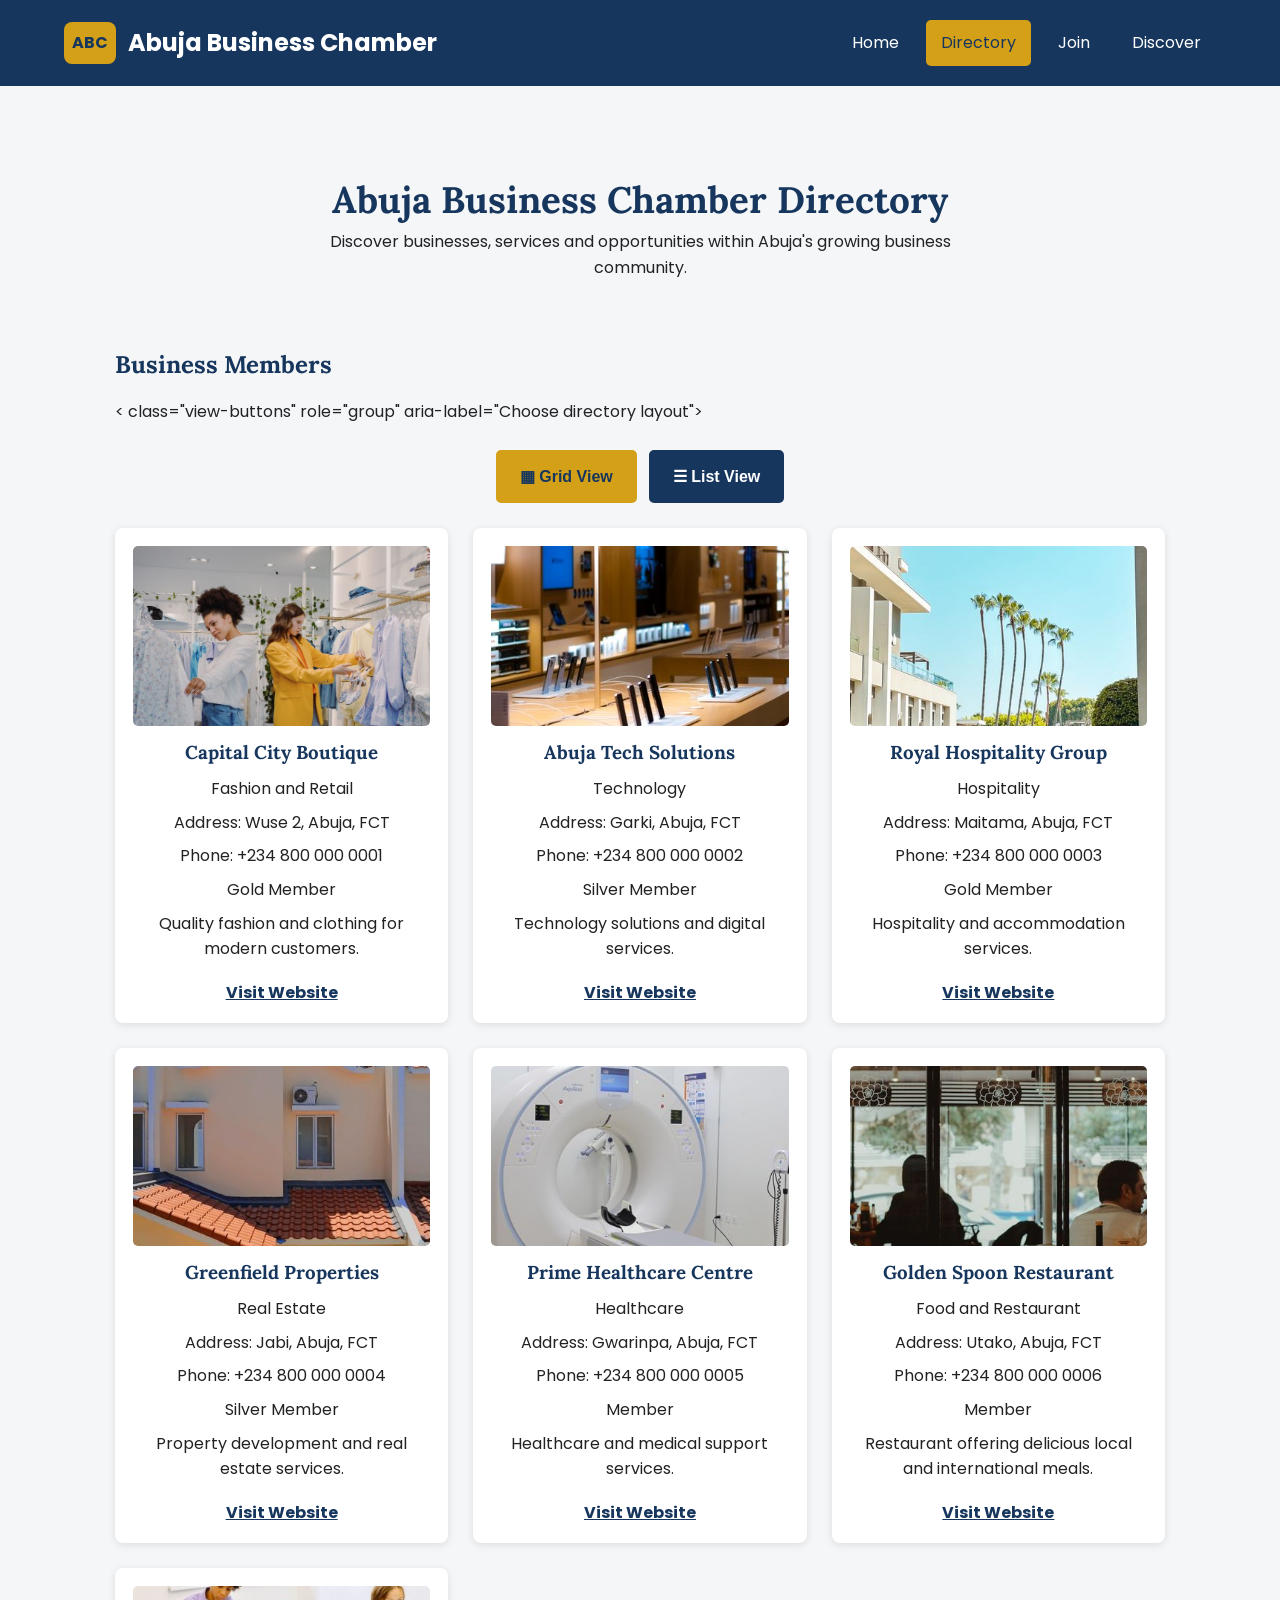
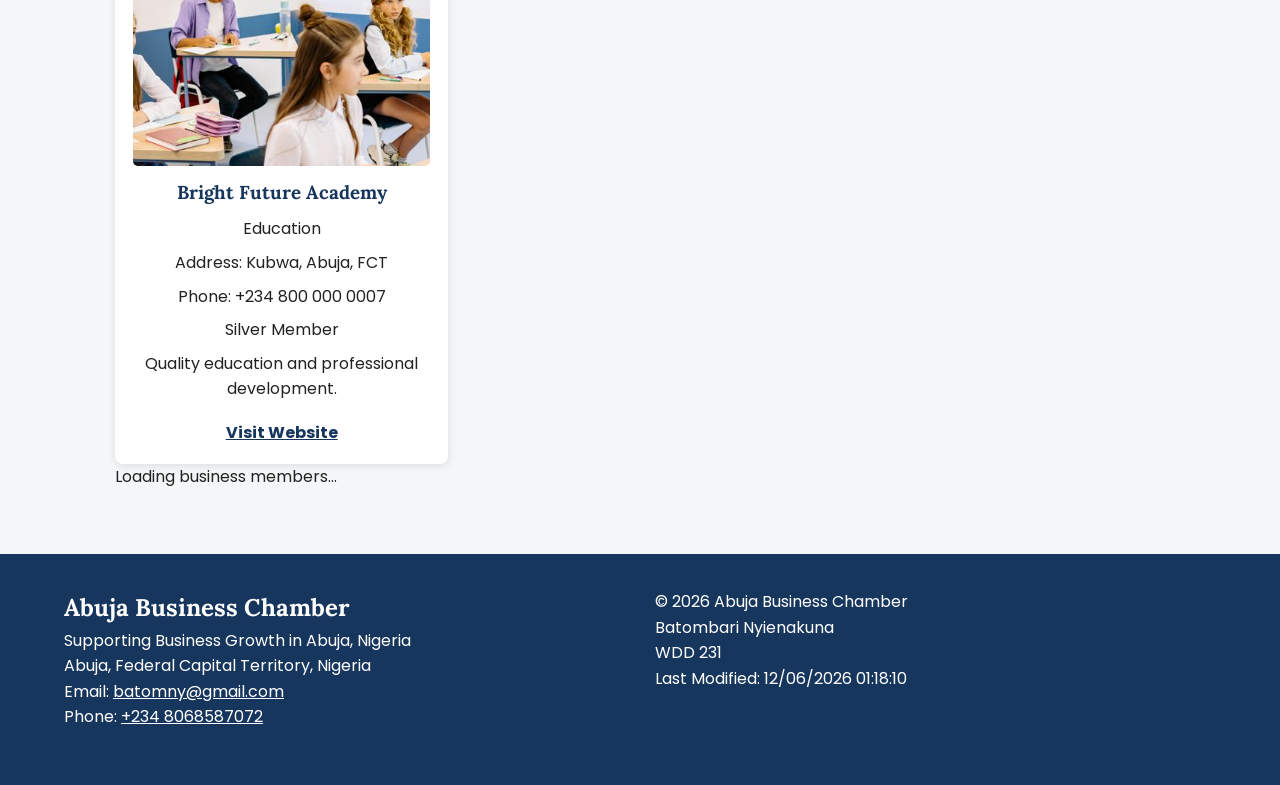
==== commit 54318297: "change" ====
--- a/chamber/directory.html
+++ b/chamber/directory.html
@@ -88,24 +88,33 @@
             <h2>Business Members</h2>
 
             <!-- Grid and List View Controls -->
-            <div class="view-buttons"
+            < class="view-buttons"
                  role="group"
                  aria-label="Choose directory layout">
+                 <div class="view-buttons"
+     role="group"
+     aria-label="Choose directory layout">
 
-                <button
-                    id="grid-button"
-                    type="button"
-                    aria-pressed="true">
-                    Grid View
-                </button>
+    <button
+        id="grid-button"
+        type="button"
+        aria-pressed="true"
+        aria-controls="members">
+        <span aria-hidden="true">▦</span> Grid View
+    </button>
 
-                <button
-                    id="list-button"
-                    type="button"
-                    aria-pressed="false">
-                    List View
-                </button>
-            </div>
+    <button
+        id="list-button"
+        type="button"
+        aria-pressed="false"
+        aria-controls="members">
+        <span aria-hidden="true">☰</span> List View
+    </button>
+</div>
+
+<div id="members" class="grid-view" aria-live="polite">
+    <p>Loading business members...</p>
+</div>
 
             <!-- Business Members Loaded from JSON -->
             <div
--- a/chamber/styles/small.css
+++ b/chamber/styles/small.css
@@ -4,6 +4,7 @@
     --background-color: #F4F6F8;
     --text-color: #222222;
     --white: #FFFFFF;
+    --border-color: #CCCCCC;
 }
 
 * {
@@ -18,7 +19,16 @@
     line-height: 1.6;
 }
 
-/* Header */
+h1,
+h2,
+h3,
+h4,
+h5,
+h6 {
+    font-family: "Lora", serif;
+}
+
+/* HEADER */
 header {
     background-color: var(--primary-color);
     color: var(--white);
@@ -44,11 +54,12 @@
     font-weight: bold;
 }
 
+/* MOBILE MENU BUTTON */
 #menu-button {
     display: block;
     margin: 15px 0 0 auto;
     padding: 10px 15px;
-    background: var(--secondary-color);
+    background-color: var(--secondary-color);
     color: var(--primary-color);
     border: none;
     border-radius: 5px;
@@ -56,14 +67,17 @@
     font-size: 1.3rem;
 }
 
+/* NAVIGATION */
 nav {
     display: none;
     flex-direction: column;
     gap: 10px;
     margin-top: 15px;
-}
-
-nav.show {
+    background-color: var(--primary-color);
+}
+
+nav.show,
+nav.open {
     display: flex;
 }
 
@@ -75,19 +89,26 @@
 }
 
 nav a:hover,
-nav a.active {
+nav a.active,
+nav a[aria-current="page"] {
     background-color: var(--secondary-color);
     color: var(--primary-color);
 }
 
-/* Keyboard accessibility */
+/* KEYBOARD ACCESSIBILITY */
 button:focus-visible,
 a:focus-visible {
     outline: 3px solid var(--secondary-color);
     outline-offset: 3px;
 }
 
-/* Main content */
+.hero-button:focus-visible,
+.join-button:focus-visible {
+    outline: 3px solid var(--secondary-color);
+    outline-offset: 4px;
+}
+
+/* MAIN CONTENT */
 main {
     width: 100%;
     max-width: 1100px;
@@ -95,7 +116,12 @@
     padding: 15px;
 }
 
-/* Page heading */
+main h2 {
+    color: var(--primary-color);
+    margin-bottom: 15px;
+}
+
+/* PAGE HEADINGS */
 .page-heading {
     text-align: center;
     padding: 25px 10px;
@@ -104,7 +130,6 @@
 
 .page-heading h1 {
     color: var(--primary-color);
-    font-family: "Lora", serif;
     font-size: 1.8rem;
 }
 
@@ -113,14 +138,7 @@
     margin: 0 auto;
 }
 
-/* Section headings */
-main h2 {
-    color: var(--primary-color);
-    margin-bottom: 15px;
-    font-family: "Lora", serif;
-}
-
-/* View buttons */
+/* DIRECTORY VIEW BUTTONS */
 .view-buttons {
     display: flex;
     justify-content: center;
@@ -147,14 +165,14 @@
     border-color: var(--secondary-color);
 }
 
-/* Grid view */
+/* DIRECTORY GRID */
 .grid-view {
     display: grid;
     grid-template-columns: 1fr;
     gap: 20px;
 }
 
-/* Business cards */
+/* DIRECTORY BUSINESS CARDS */
 .member-card {
     background-color: var(--white);
     padding: 18px;
@@ -175,7 +193,6 @@
 .member-card h3 {
     color: var(--primary-color);
     margin-bottom: 8px;
-    font-family: "Lora", serif;
 }
 
 .member-card p {
@@ -189,7 +206,7 @@
     font-weight: bold;
 }
 
-/* List view */
+/* DIRECTORY LIST VIEW */
 .list-view {
     display: flex;
     flex-direction: column;
@@ -203,7 +220,7 @@
     gap: 12px;
     text-align: left;
     box-shadow: none;
-    border-bottom: 1px solid #CCCCCC;
+    border-bottom: 1px solid var(--border-color);
 }
 
 .list-view .member-card img {
@@ -213,28 +230,229 @@
     object-fit: cover;
 }
 
-/* Footer */
-footer {
-    background-color: var(--primary-color);
-    color: var(--white);
-    padding: 25px 15px;
-    text-align: center;
-    margin-top: 40px;
-}
-
-footer h2 {
-    color: var(--white);
-    font-family: "Lora", serif;
-}
-
-footer a {
-    color: var(--white);
-}
-
-footer div {
+/* HOMEPAGE HERO */
+.hero {
+    position: relative;
+    width: 100%;
+    min-height: 380px;
+    overflow: hidden;
+    border-radius: 10px;
+    margin-bottom: 35px;
+}
+
+.hero > img {
+    display: block;
+    width: 100%;
+    height: 380px;
+    object-fit: cover;
+}
+
+.hero-content {
+    position: absolute;
+    inset: 0;
+    display: flex;
+    flex-direction: column;
+    justify-content: center;
+    align-items: center;
+    padding: 25px;
+    background: rgba(10, 30, 55, 0.68);
+    color: var(--white);
+    text-align: center;
+}
+
+.hero-content h1 {
+    color: var(--white);
+    font-size: 1.9rem;
+    margin-bottom: 15px;
+}
+
+.hero-content p {
+    max-width: 650px;
+    margin-bottom: 25px;
+}
+
+.hero-button,
+.join-button {
+    display: inline-block;
+    background-color: var(--secondary-color);
+    color: var(--primary-color);
+    text-decoration: none;
+    padding: 13px 25px;
+    border-radius: 6px;
+    font-weight: 700;
+    transition: background-color 0.3s ease;
+}
+
+.hero-button:hover,
+.join-button:hover {
+    background-color: var(--white);
+}
+
+/* HOMEPAGE SECTIONS */
+.home-section {
+    max-width: 1200px;
+    margin: 30px auto;
+    padding: 20px;
+}
+
+.home-section h2 {
+    color: var(--primary-color);
+    margin-bottom: 15px;
+}
+
+.welcome-section {
+    text-align: center;
+    padding: 25px 10px;
+    margin-bottom: 30px;
+}
+
+.welcome-section p {
+    max-width: 800px;
+    margin: 0 auto 20px;
+}
+
+.text-link {
+    color: var(--primary-color);
+    font-weight: 700;
+}
+
+/* EVENTS AND WEATHER */
+.home-information {
+    display: grid;
+    grid-template-columns: 1fr;
+    gap: 25px;
+    margin: 30px 0;
+}
+
+.events-section,
+.weather-section {
+    background-color: var(--white);
+    padding: 20px;
+    border-radius: 10px;
+    box-shadow: 0 2px 8px rgba(0, 0, 0, 0.08);
+}
+
+.events-container {
+    display: grid;
+    grid-template-columns: 1fr;
+    gap: 20px;
+}
+
+.event-card {
+    display: flex;
+    gap: 15px;
+    padding: 18px 0;
+    border-bottom: 1px solid var(--border-color);
+}
+
+.event-card:last-child {
+    border-bottom: none;
+}
+
+.event-date {
+    min-width: 65px;
+    height: 75px;
+    background-color: var(--primary-color);
+    color: var(--white);
+    display: flex;
+    flex-direction: column;
+    align-items: center;
+    justify-content: center;
+    border-radius: 6px;
+}
+
+.event-date span {
+    font-size: 0.8rem;
+}
+
+.event-date strong {
+    font-size: 1.6rem;
+}
+
+.event-details h3 {
+    color: var(--primary-color);
+    margin: 0 0 8px;
+}
+
+.event-details p {
+    margin: 5px 0;
+}
+
+.event-location {
+    font-size: 0.85rem;
+}
+
+/* CURRENT WEATHER */
+.current-weather {
+    display: flex;
+    flex-wrap: wrap;
+    align-items: center;
+    justify-content: center;
+    gap: 15px;
+    padding: 10px;
     margin-bottom: 20px;
 }
-/* Member Spotlight Section */
+
+.current-weather img,
+.forecast-card img {
+    display: block;
+    object-fit: contain;
+}
+
+.temperature {
+    font-size: 2rem;
+    font-weight: 700;
+    color: var(--primary-color);
+    margin: 0;
+}
+
+.weather-description {
+    text-transform: capitalize;
+    font-weight: 600;
+}
+
+.weather-section > h3 {
+    color: var(--primary-color);
+    margin-top: 20px;
+}
+
+/* WEATHER FORECAST */
+#weather-forecast {
+    display: grid;
+    grid-template-columns: 1fr;
+    gap: 12px;
+    margin-top: 15px;
+}
+
+.forecast-card {
+    background-color: var(--background-color);
+    padding: 12px;
+    border-radius: 7px;
+    text-align: center;
+}
+
+.forecast-card h4 {
+    color: var(--primary-color);
+    margin: 5px;
+}
+
+.forecast-card img {
+    margin: 0 auto;
+}
+
+.forecast-temperature {
+    font-size: 1.3rem;
+    font-weight: 700;
+    color: var(--primary-color);
+    margin: 5px;
+}
+
+.forecast-card p:last-child {
+    text-transform: capitalize;
+    font-size: 0.85rem;
+}
+
+/* BUSINESS SPOTLIGHTS */
 .spotlight-section {
     max-width: 1100px;
     margin: 40px auto;
@@ -243,54 +461,53 @@
 }
 
 .spotlight-section h2 {
-    color: #17365D;
-    font-family: "Lora", serif;
+    color: var(--primary-color);
     margin-bottom: 10px;
 }
 
 .spotlight-intro {
     margin-bottom: 25px;
-    color: #222222;
-}
-
-/* Spotlight Cards */
+    color: var(--text-color);
+}
+
 .spotlight-container {
     display: grid;
     grid-template-columns: 1fr;
     gap: 20px;
+    margin-top: 20px;
 }
 
 .spotlight-card {
-    background-color: #FFFFFF;
+    background-color: var(--white);
     padding: 22px;
     border-radius: 10px;
-    border: 1px solid #CCCCCC;
+    border: 1px solid var(--border-color);
     box-shadow: 0 3px 10px rgba(0, 0, 0, 0.1);
     text-align: center;
 }
 
 .spotlight-card img {
+    display: block;
     width: 120px;
     height: 100px;
     object-fit: contain;
-    margin-bottom: 12px;
+    margin: 0 auto 12px;
 }
 
 .spotlight-card h3 {
-    color: #17365D;
-    font-family: "Lora", serif;
+    color: var(--primary-color);
 }
 
 .spotlight-card p {
-    color: #222222;
+    color: var(--text-color);
     margin: 8px 0;
     overflow-wrap: anywhere;
 }
 
 .spotlight-card .membership-level {
     display: inline-block;
-    background-color: #17365D;
-    color: #FFFFFF;
+    background-color: var(--primary-color);
+    color: var(--white);
     padding: 5px 12px;
     border-radius: 5px;
     font-weight: bold;
@@ -299,7 +516,61 @@
 .spotlight-card a {
     display: inline-block;
     margin-top: 12px;
-    color: #17365D;
+    color: var(--primary-color);
     font-weight: bold;
     text-decoration: underline;
-}
+    overflow-wrap: anywhere;
+}
+
+/* JOIN SECTION */
+.join-section {
+    background-color: var(--primary-color);
+    color: var(--white);
+    padding: 35px 20px;
+    text-align: center;
+    border-radius: 10px;
+    margin: 40px 0;
+}
+
+.join-section h2 {
+    color: var(--white);
+}
+
+.join-section p {
+    max-width: 700px;
+    margin: 15px auto 25px;
+}
+
+/* FOOTER */
+footer {
+    background-color: var(--primary-color);
+    color: var(--white);
+    padding: 25px 15px;
+    text-align: center;
+    margin-top: 40px;
+}
+
+footer h2 {
+    color: var(--white);
+}
+
+footer a {
+    color: var(--white);
+}
+
+footer div {
+    margin-bottom: 20px;
+}
+
+.footer-content {
+    display: grid;
+    grid-template-columns: 1fr;
+    gap: 20px;
+}
+
+/* SHARED CARD TEXT WRAPPING */
+.event-card,
+.forecast-card,
+.spotlight-card {
+    overflow-wrap: anywhere;
+}
--- a/chamber/styles/larger.css
+++ b/chamber/styles/larger.css
@@ -1,6 +1,10 @@
+/* ========================================
+   TABLET AND DESKTOP LAYOUT
+======================================== */
+
 @media screen and (min-width: 700px) {
 
-    /* Header */
+    /* HEADER */
     header {
         display: flex;
         justify-content: space-between;
@@ -20,7 +24,7 @@
         display: none;
     }
 
-    /* Desktop navigation */
+    /* DESKTOP NAVIGATION */
     nav {
         display: flex;
         flex-direction: row;
@@ -34,7 +38,7 @@
         border-radius: 5px;
     }
 
-    /* Main content */
+    /* MAIN CONTENT */
     main {
         padding: 25px;
     }
@@ -47,16 +51,13 @@
         font-size: 2.3rem;
     }
 
-    /* Responsive grid */
+    /* DIRECTORY GRID */
     .grid-view {
-        grid-template-columns: repeat(
-            auto-fit,
-            minmax(250px, 1fr)
-        );
+        grid-template-columns: repeat(auto-fit, minmax(250px, 1fr));
         gap: 25px;
     }
 
-    /* List view */
+    /* DIRECTORY LIST VIEW */
     .list-view .member-card {
         grid-template-columns: 140px minmax(0, 1fr);
         gap: 20px;
@@ -68,7 +69,71 @@
         height: 120px;
     }
 
-    /* Footer */
+    /* HOMEPAGE HERO */
+    .hero {
+        min-height: 450px;
+    }
+
+    .hero > img {
+        height: 450px;
+    }
+
+    .hero-content {
+        inset: auto;
+        left: 5%;
+        bottom: 10%;
+        align-items: flex-start;
+        max-width: 550px;
+        border-radius: 8px;
+        background-color: rgba(16, 42, 67, 0.92);
+        text-align: left;
+    }
+
+    .hero-content h1 {
+        font-size: 2.8rem;
+    }
+
+    .hero-content p {
+        font-size: 1.1rem;
+    }
+
+    /* EVENTS AND WEATHER */
+    .home-information {
+        grid-template-columns: 1.4fr 1fr;
+        align-items: stretch;
+        gap: 25px;
+    }
+
+    .events-section,
+    .weather-section {
+        padding: 25px;
+    }
+
+    .events-container {
+        grid-template-columns: repeat(2, minmax(0, 1fr));
+    }
+
+    /* WEATHER FORECAST */
+    #weather-forecast {
+        grid-template-columns: repeat(3, minmax(0, 1fr));
+        gap: 10px;
+    }
+
+    .forecast-card {
+        padding: 10px 5px;
+    }
+
+    /* BUSINESS SPOTLIGHTS */
+    .spotlight-container {
+        grid-template-columns: repeat(3, minmax(0, 1fr));
+        gap: 25px;
+    }
+
+    .spotlight-card {
+        padding: 25px;
+    }
+
+    /* FOOTER */
     footer {
         display: flex;
         justify-content: space-around;
@@ -81,20 +146,15 @@
     footer div {
         flex: 1;
     }
-}
-/* Desktop Member Spotlights */
-@media screen and (min-width: 700px) {
 
-    .spotlight-container {
-        grid-template-columns: repeat(
-            auto-fit,
-            minmax(250px, 1fr)
-        );
-        gap: 25px;
+    .footer-content {
+        display: grid;
+        grid-template-columns: repeat(2, minmax(0, 1fr));
+        gap: 30px;
     }
 
-    .spotlight-card {
-        padding: 25px;
+    /* JOIN SECTION */
+    .join-section {
+        padding: 45px 30px;
     }
-
-}
+}
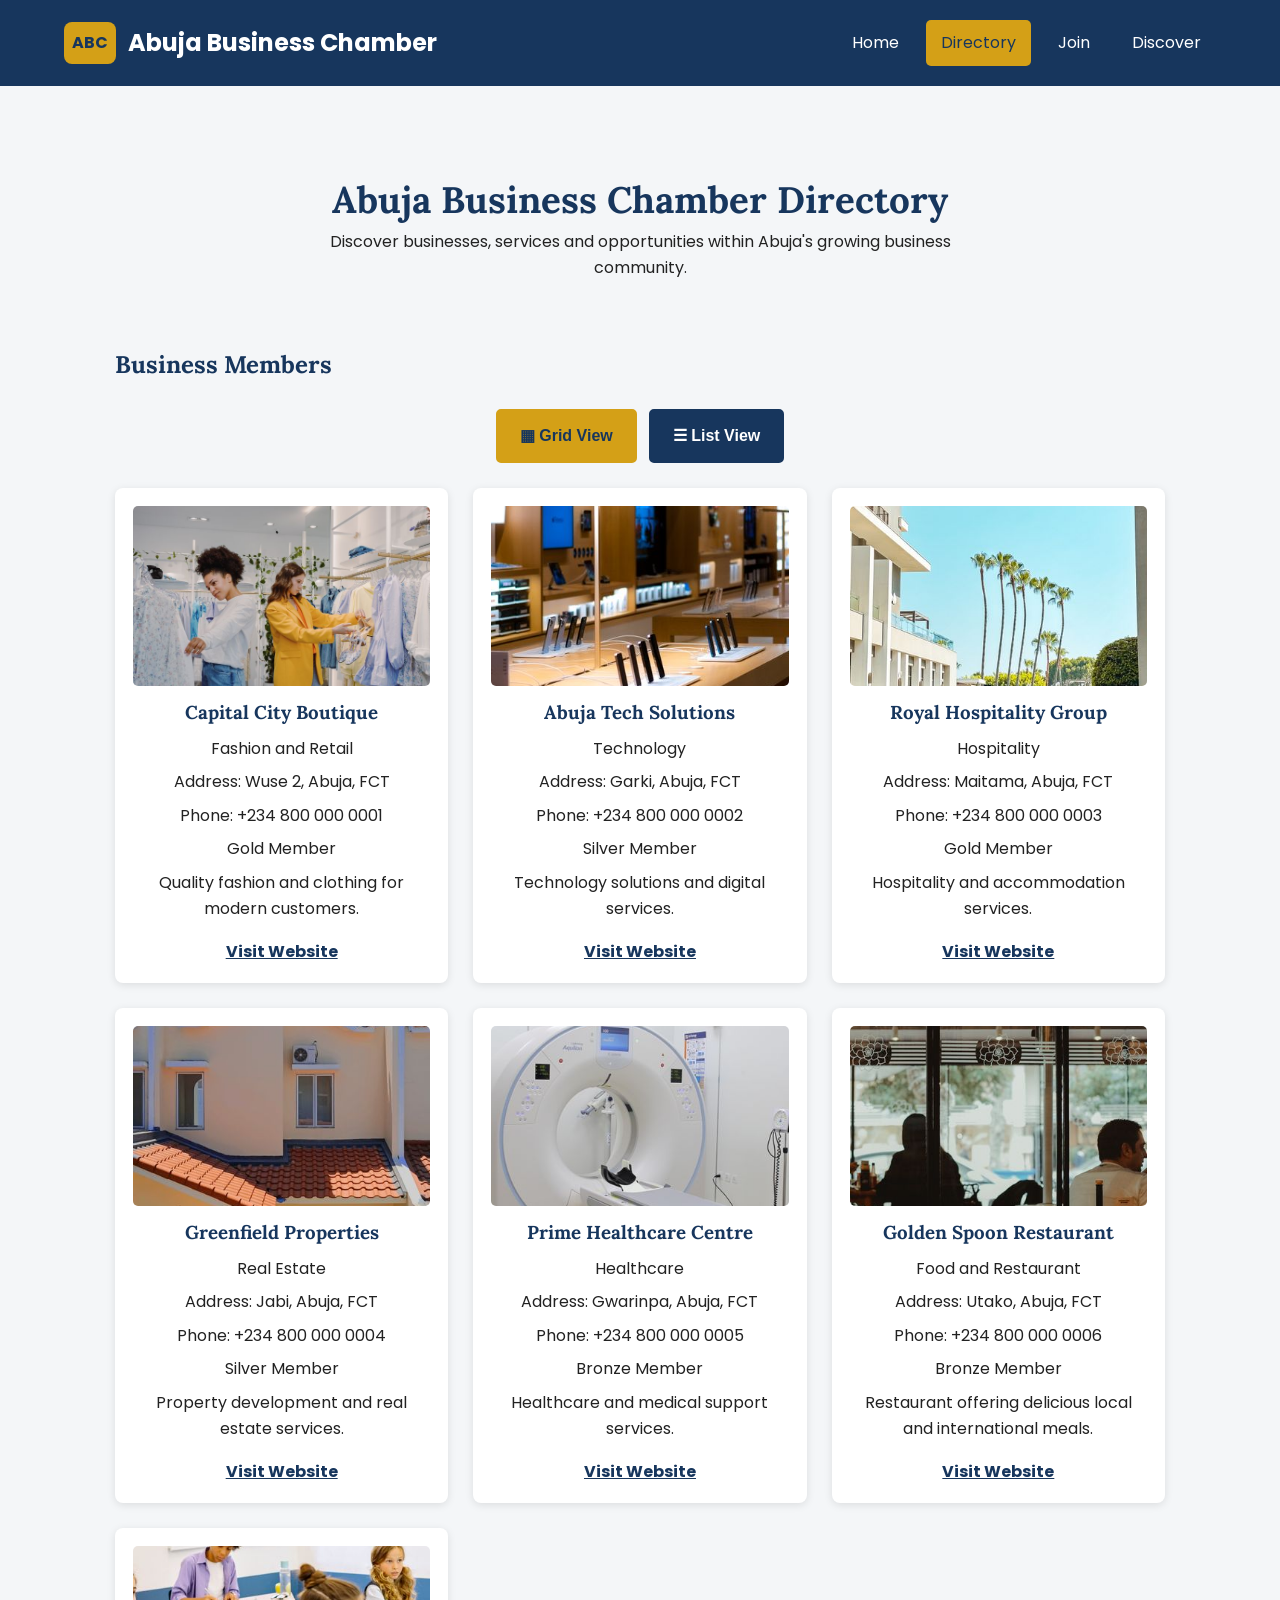
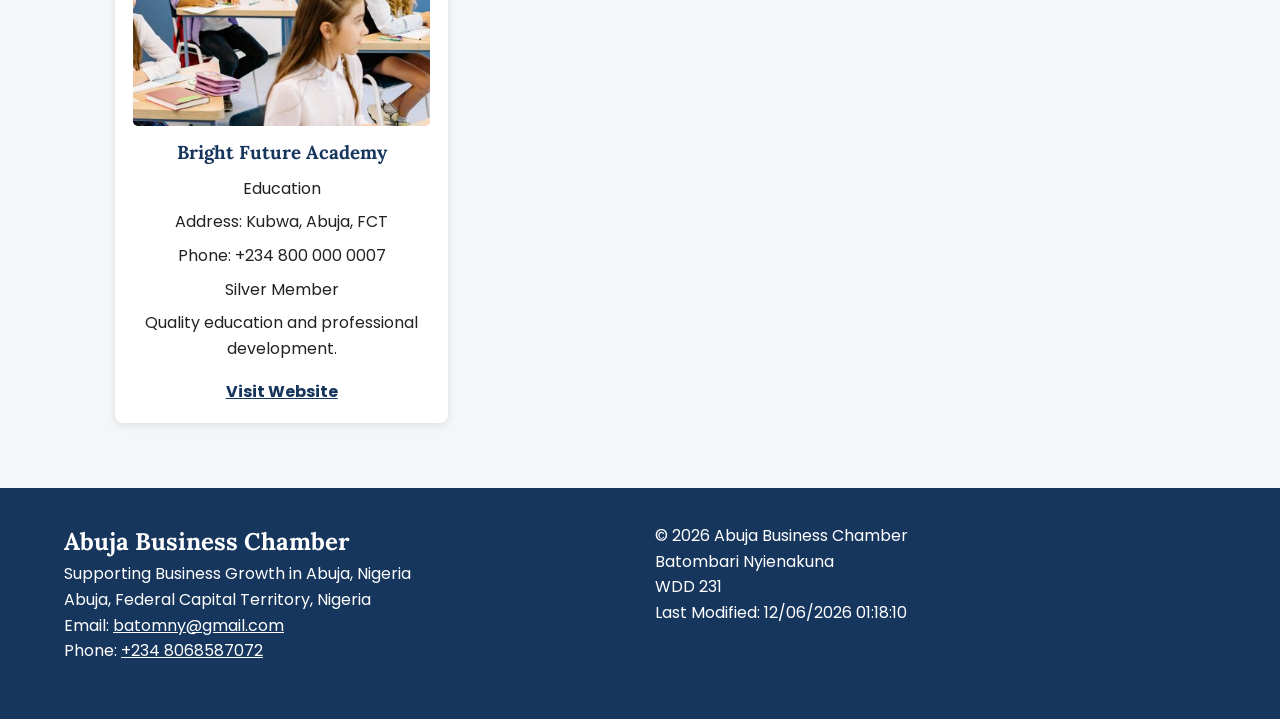
==== commit cc1ec8d4: "change" ====
--- a/chamber/directory.html
+++ b/chamber/directory.html
@@ -1,4 +1,3 @@
-
 <!DOCTYPE html>
 <html lang="en">
 <head>
@@ -24,7 +23,6 @@
     <!-- Google Fonts -->
     <link rel="preconnect" href="https://fonts.googleapis.com">
     <link rel="preconnect" href="https://fonts.gstatic.com" crossorigin>
-
     <link href="https://fonts.googleapis.com/css2?family=Lora:wght@400;700&family=Poppins:wght@400;500;600;700&display=swap" rel="stylesheet">
 
     <!-- CSS Files -->
@@ -40,6 +38,7 @@
 
     <!-- Header -->
     <header>
+
         <div class="logo">
             <div class="logo-mark">ABC</div>
             <p>Abuja Business Chamber</p>
@@ -57,16 +56,21 @@
 
         <!-- Navigation -->
         <nav id="navigation" aria-label="Main navigation">
+
             <a href="index.html">Home</a>
 
-            <a href="directory.html" class="active" aria-current="page">
+            <a href="directory.html"
+               class="active"
+               aria-current="page">
                 Directory
             </a>
 
             <a href="join.html">Join</a>
 
             <a href="discover.html">Discover</a>
+
         </nav>
+
     </header>
 
     <!-- Main Content -->
@@ -74,12 +78,14 @@
 
         <!-- Main Page Heading -->
         <section class="page-heading">
+
             <h1>Abuja Business Chamber Directory</h1>
 
             <p>
                 Discover businesses, services and opportunities
                 within Abuja's growing business community.
             </p>
+
         </section>
 
         <!-- Directory Section -->
@@ -88,33 +94,28 @@
             <h2>Business Members</h2>
 
             <!-- Grid and List View Controls -->
-            < class="view-buttons"
-                 role="group"
-                 aria-label="Choose directory layout">
-                 <div class="view-buttons"
-     role="group"
-     aria-label="Choose directory layout">
+            <div
+                class="view-buttons"
+                role="group"
+                aria-label="Choose directory layout">
 
-    <button
-        id="grid-button"
-        type="button"
-        aria-pressed="true"
-        aria-controls="members">
-        <span aria-hidden="true">▦</span> Grid View
-    </button>
+                <button
+                    id="grid-button"
+                    type="button"
+                    aria-pressed="true"
+                    aria-controls="members">
+                    ▦ Grid View
+                </button>
 
-    <button
-        id="list-button"
-        type="button"
-        aria-pressed="false"
-        aria-controls="members">
-        <span aria-hidden="true">☰</span> List View
-    </button>
-</div>
+                <button
+                    id="list-button"
+                    type="button"
+                    aria-pressed="false"
+                    aria-controls="members">
+                    ☰ List View
+                </button>
 
-<div id="members" class="grid-view" aria-live="polite">
-    <p>Loading business members...</p>
-</div>
+            </div>
 
             <!-- Business Members Loaded from JSON -->
             <div
@@ -125,6 +126,7 @@
                 <p>Loading business members...</p>
 
             </div>
+
         </section>
 
     </main>
@@ -133,6 +135,7 @@
     <footer>
 
         <div class="footer-contact">
+
             <h2>Abuja Business Chamber</h2>
 
             <p>Supporting Business Growth in Abuja, Nigeria</p>
@@ -152,9 +155,11 @@
                     +234 8068587072
                 </a>
             </p>
+
         </div>
 
         <div class="footer-development">
+
             <p>
                 &copy; <span id="currentyear"></span>
                 Abuja Business Chamber
@@ -168,9 +173,10 @@
                 Last Modified:
                 <span id="lastmodified"></span>
             </p>
+
         </div>
 
     </footer>
 
 </body>
-</html>
+</html>
